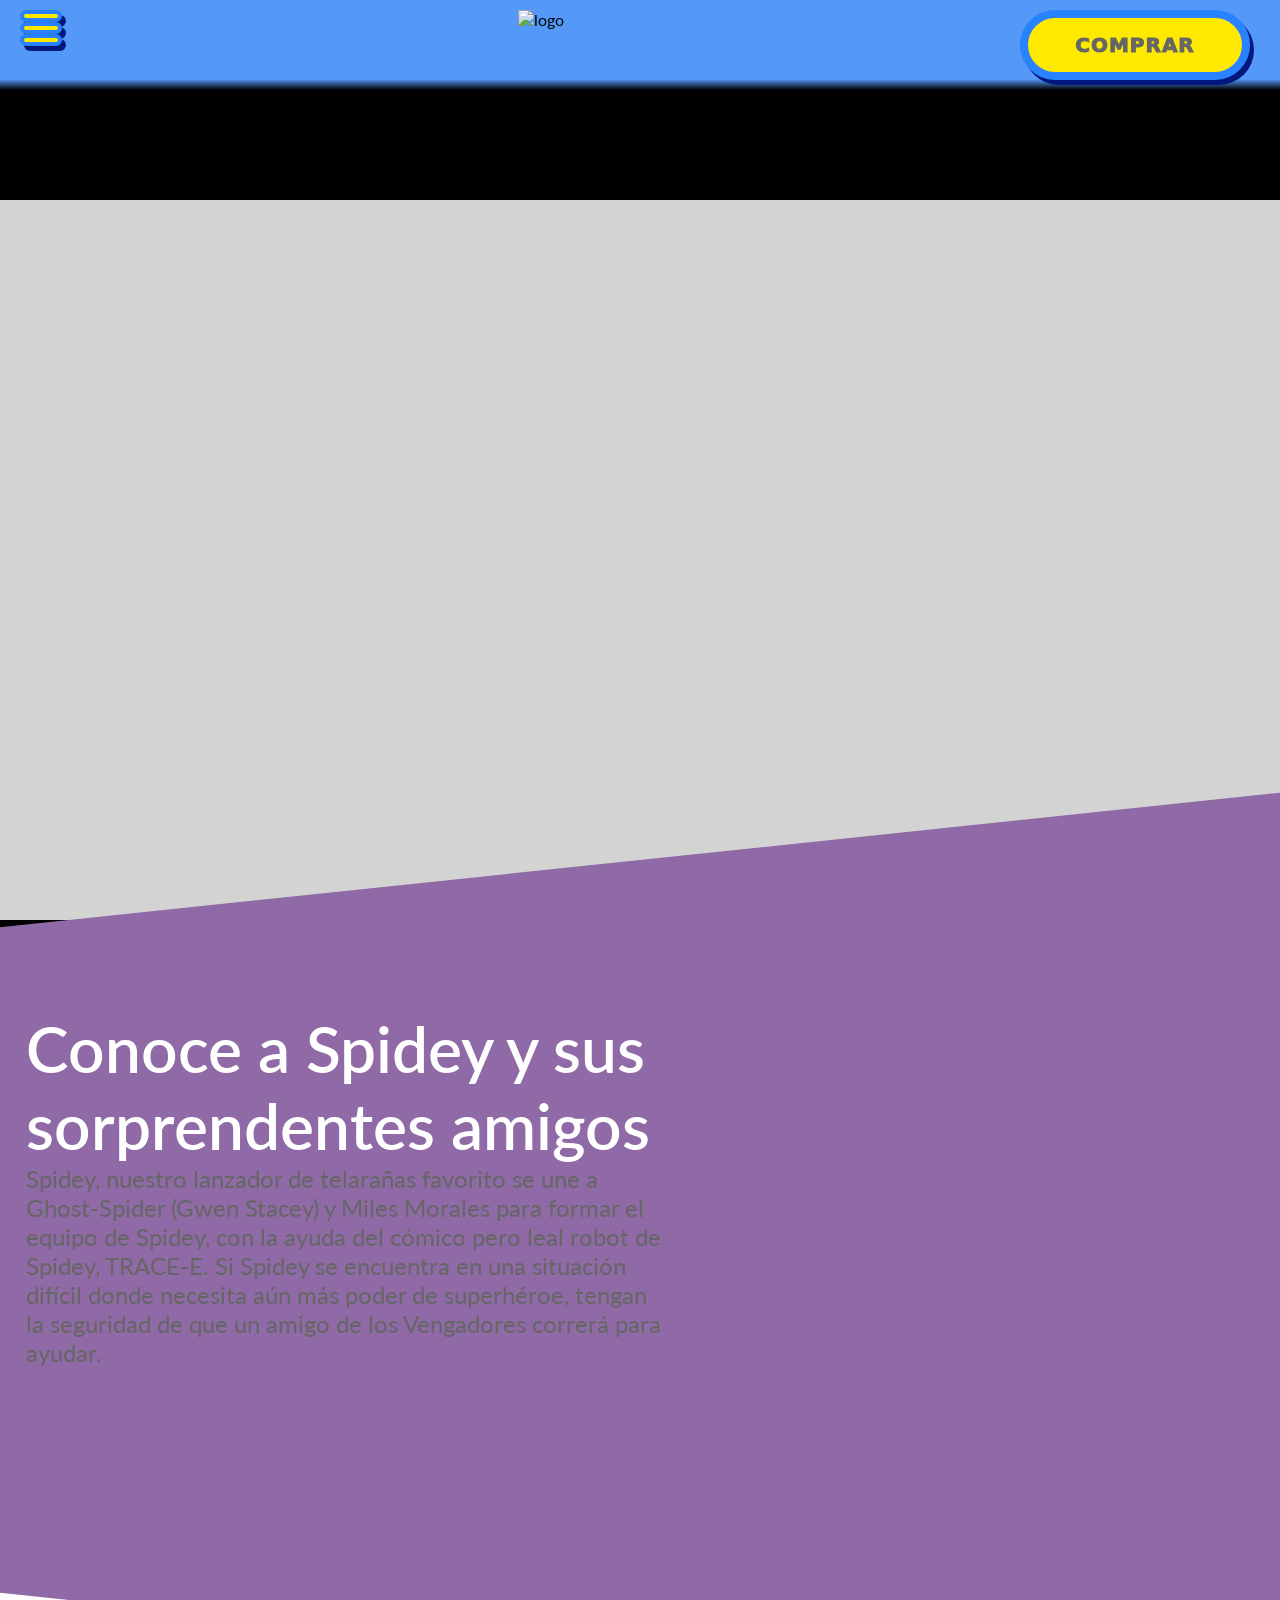
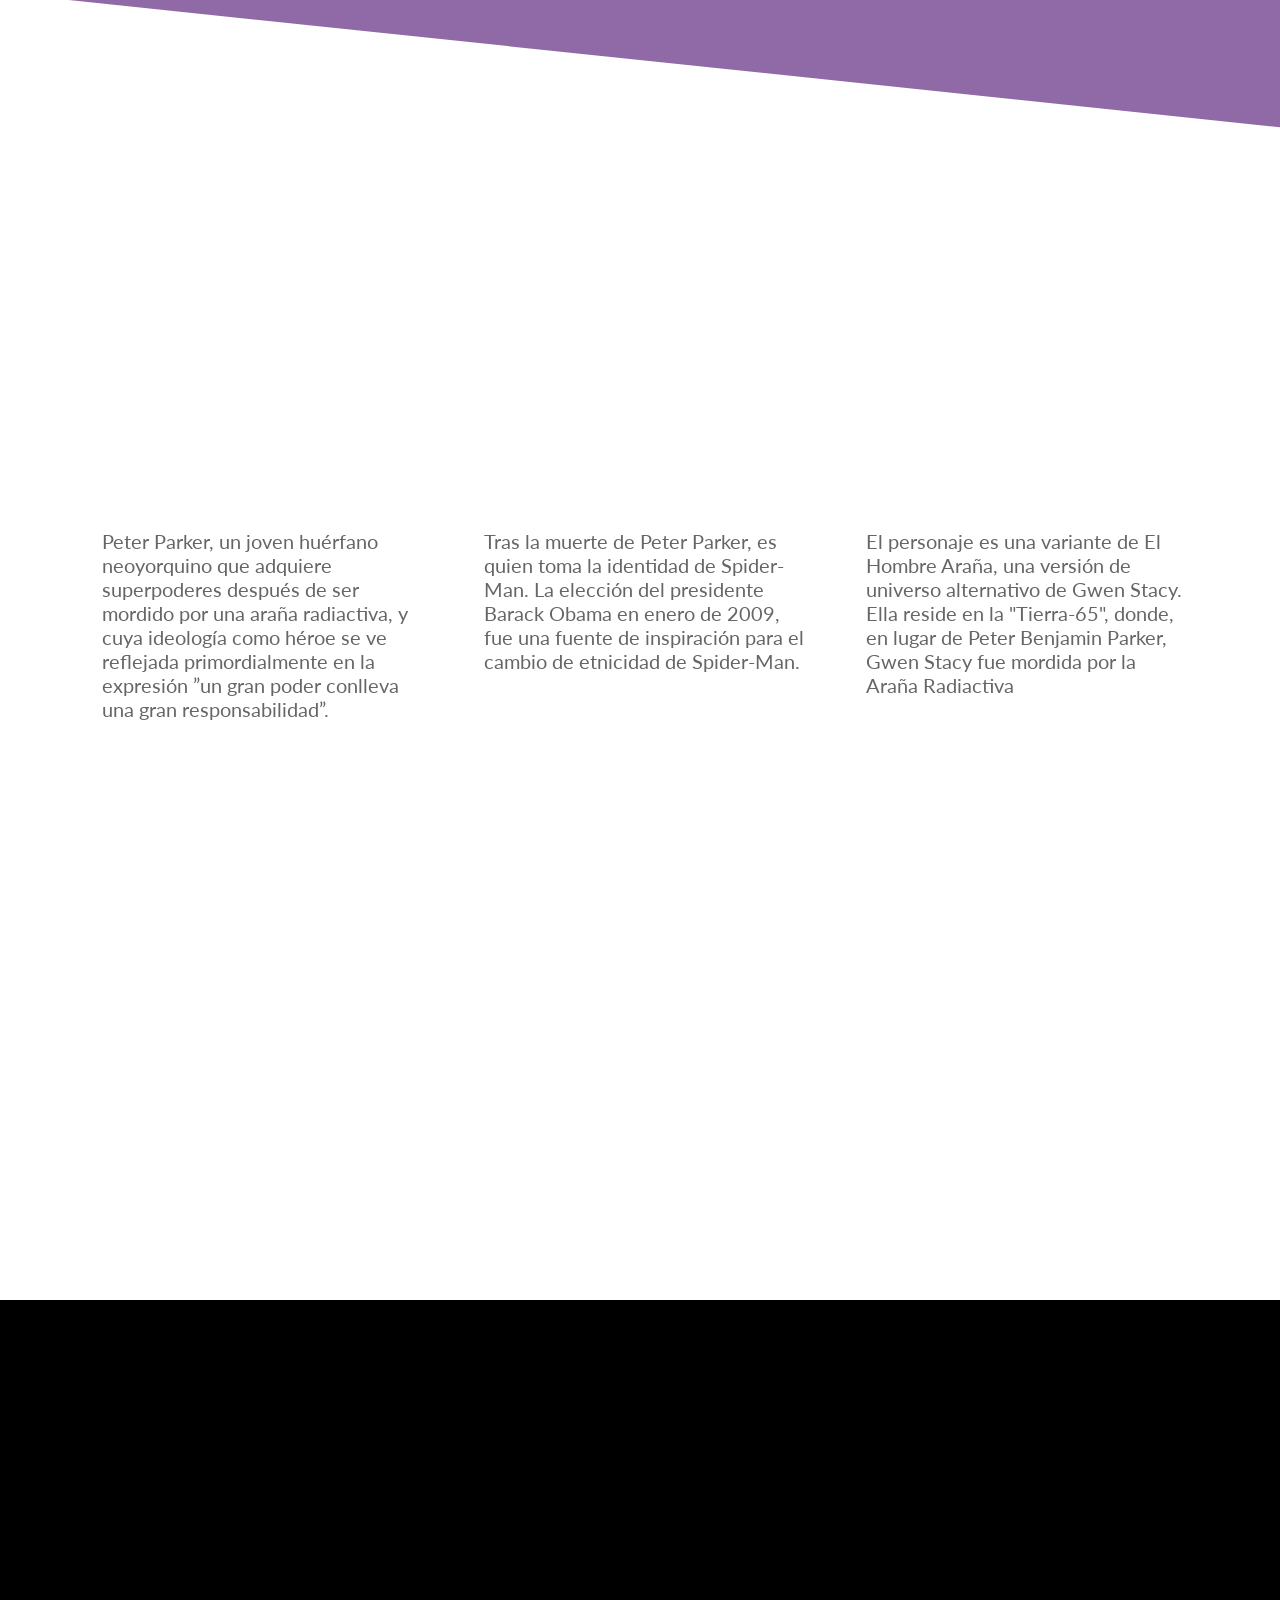
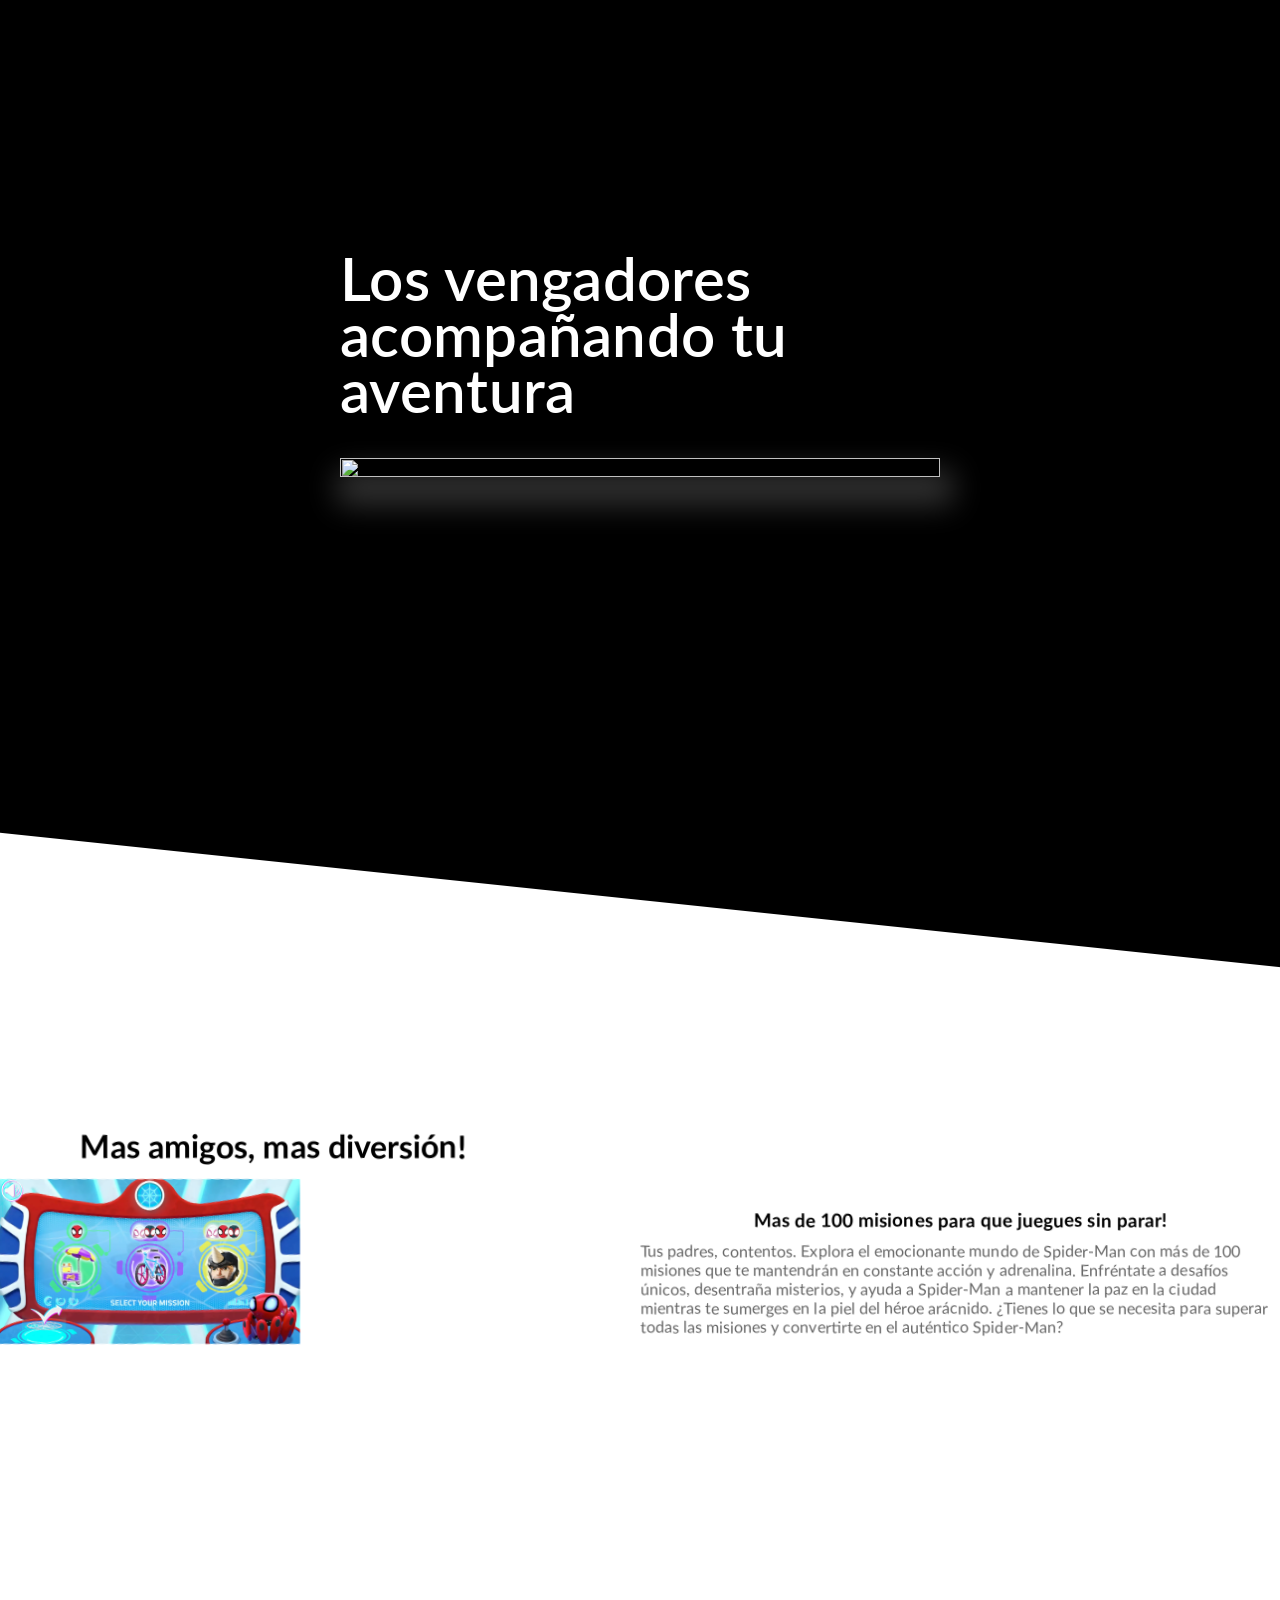
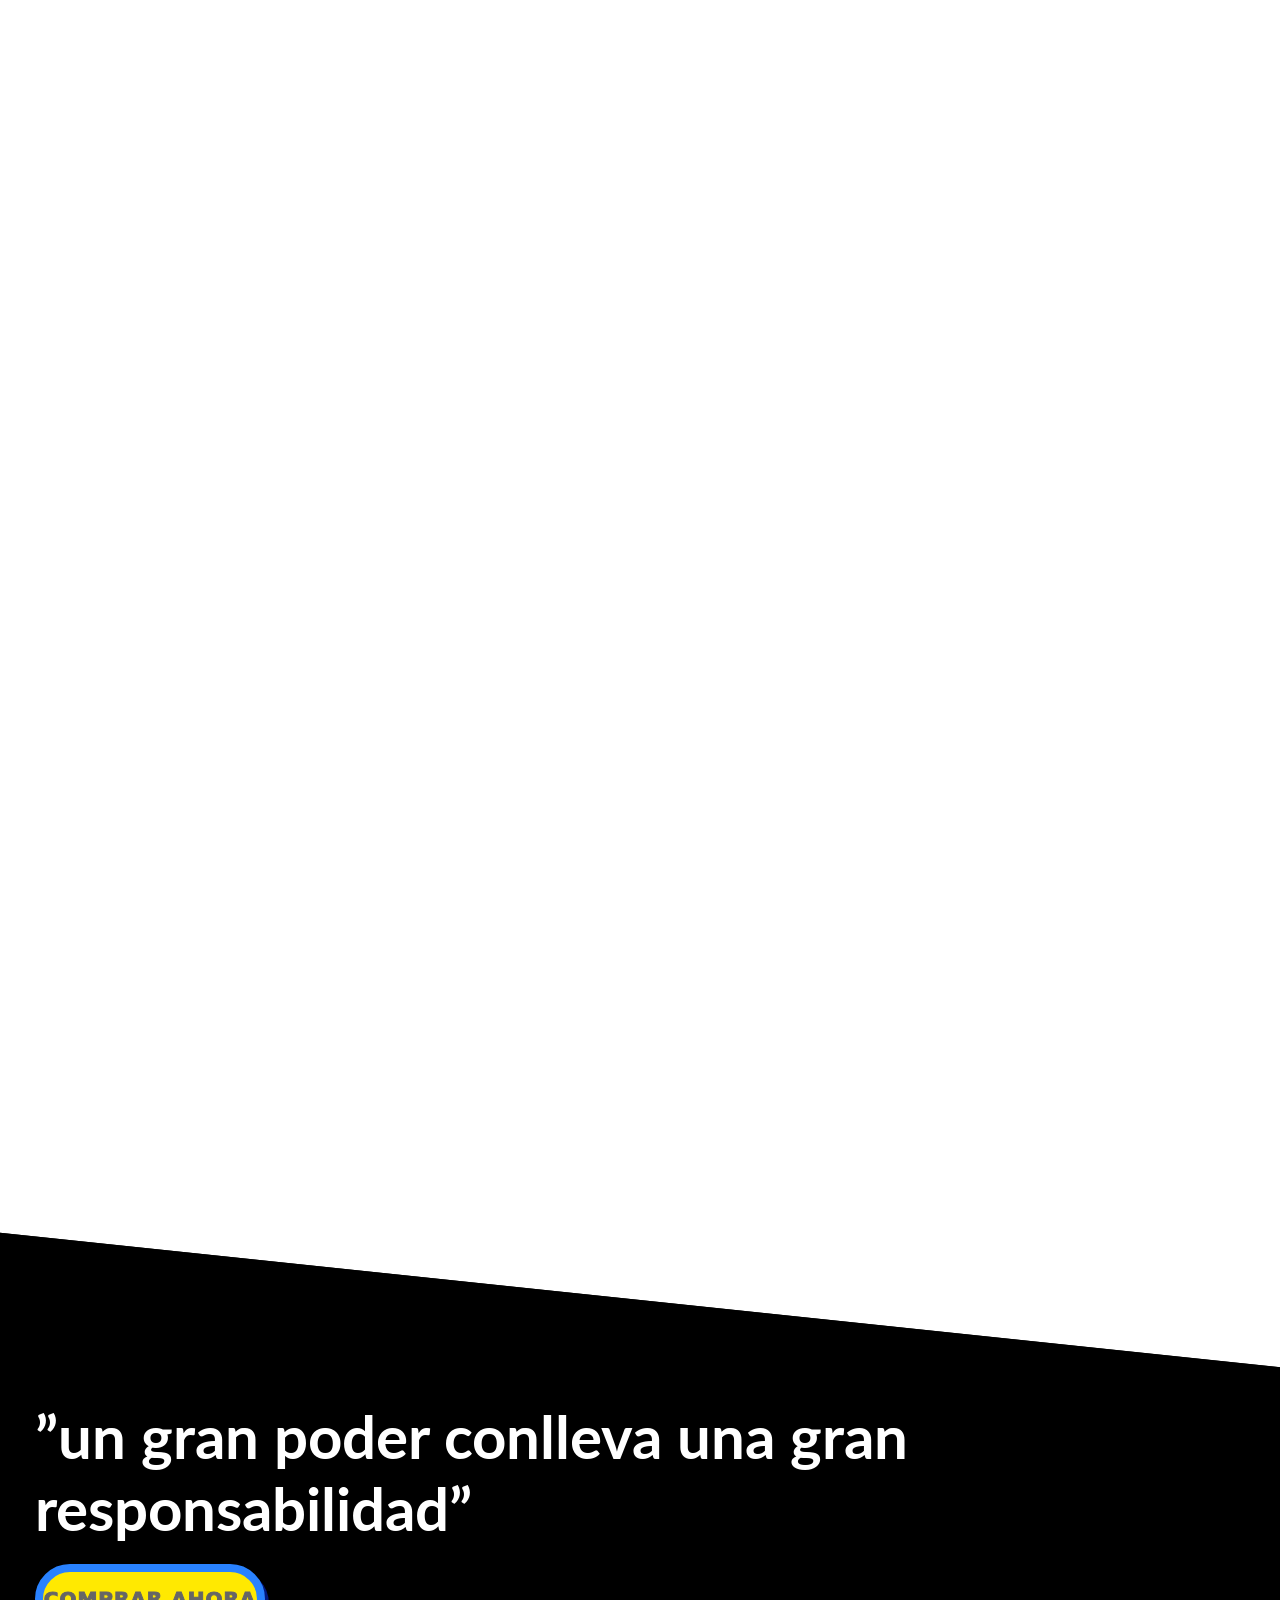
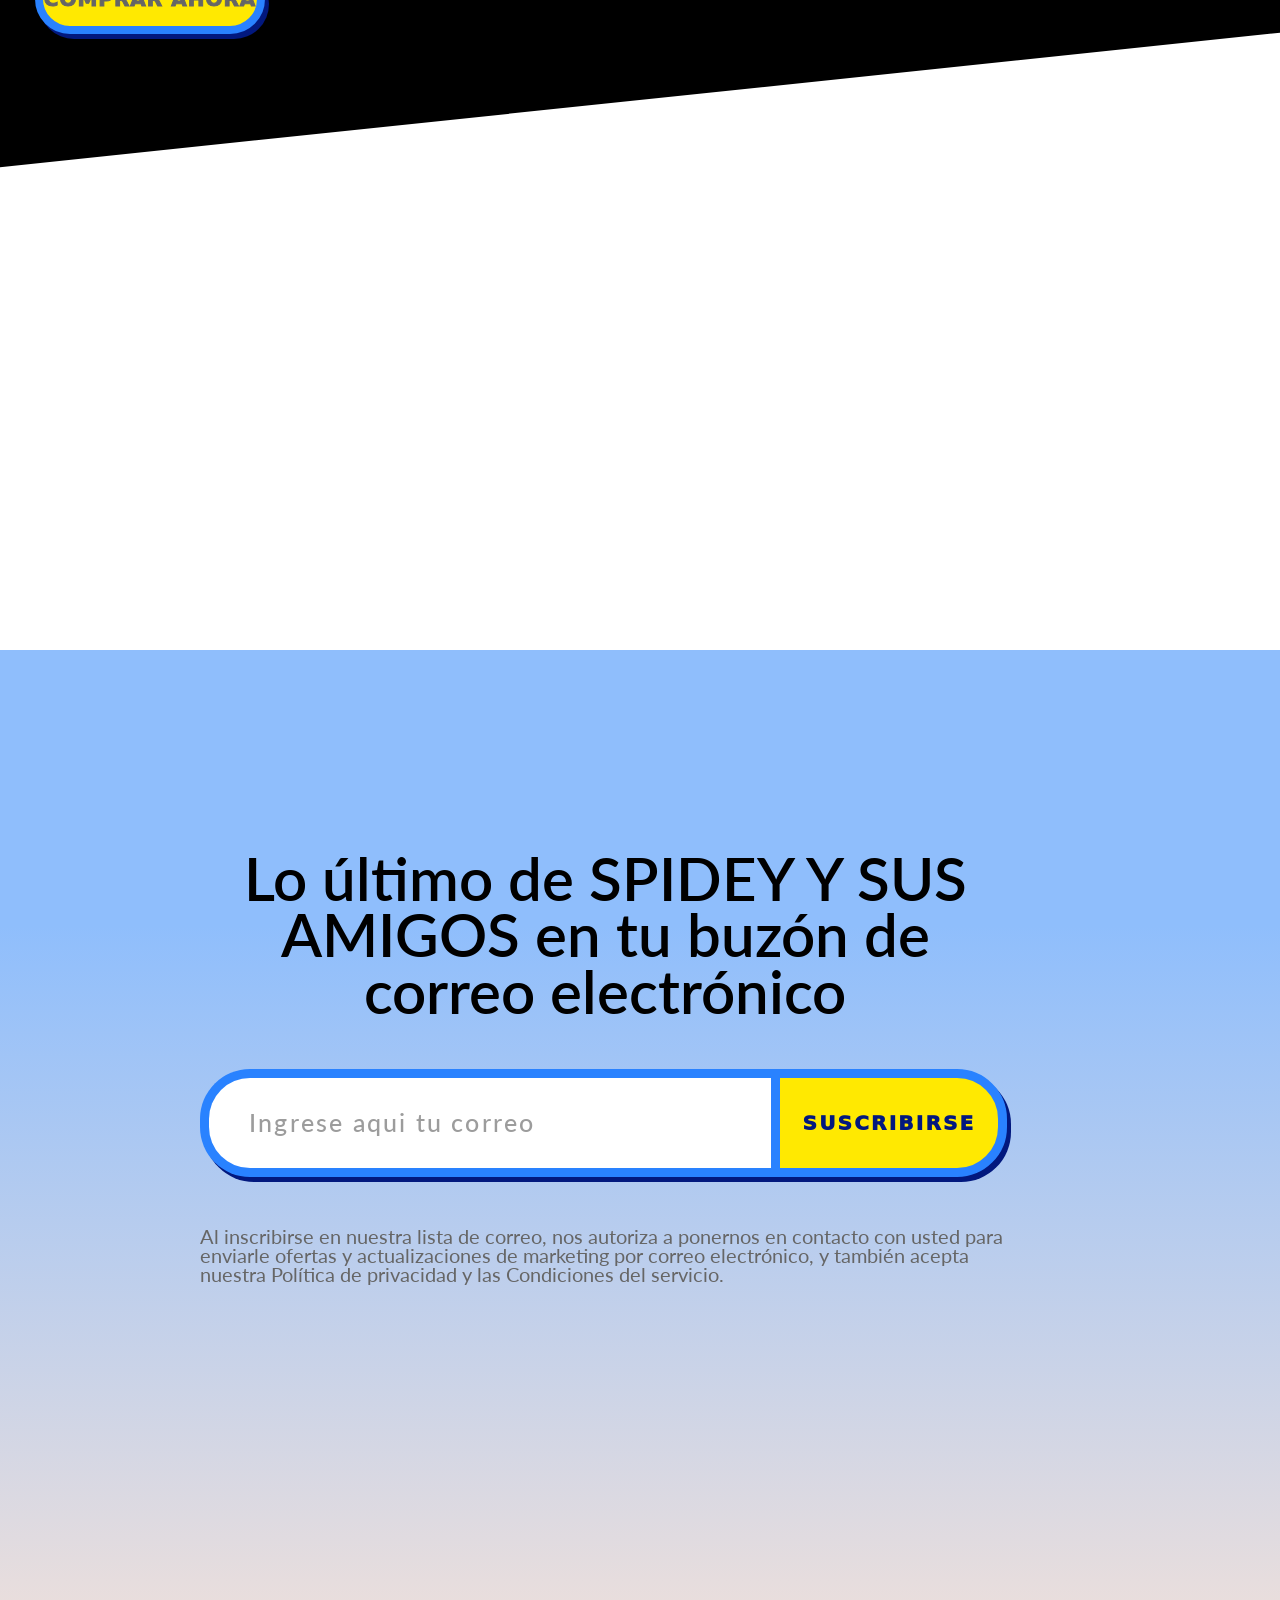
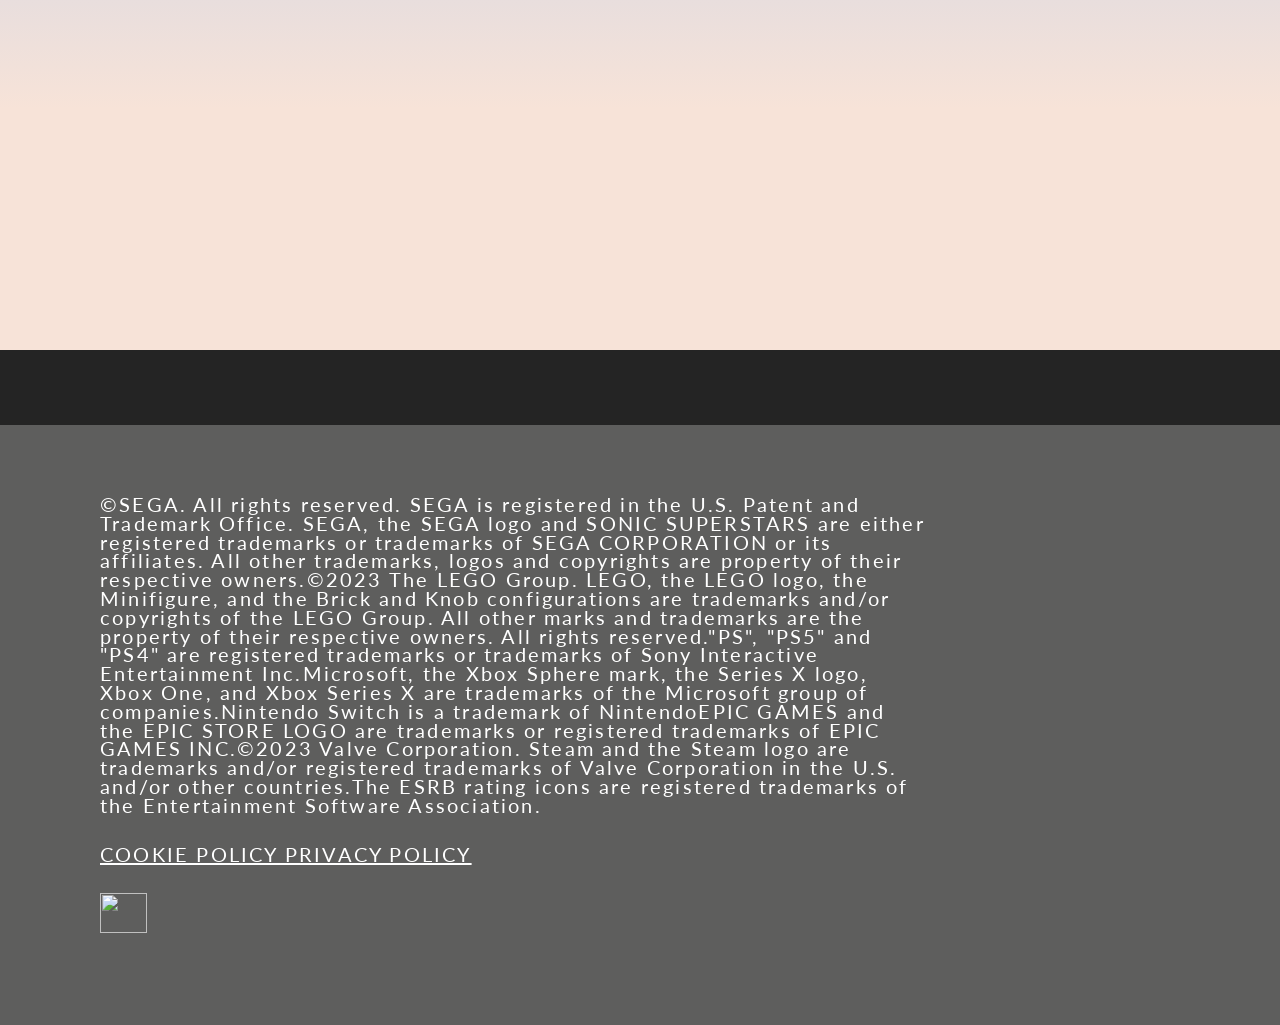
==== index.html @ ce16fde7 "as" ====
<!DOCTYPE html>
<html lang="en">
  <head>
    <meta charset="UTF-8" />
    <meta name="viewport" content="width=device-width, initial-scale=1.0" />
    <link rel="stylesheet" href="style.css" />
    <link
      rel="stylesheet"
      href="https://fonts.googleapis.com/css?family=Lato:400,700&display=swap"
    />
    <title>Home</title>
  </head>
  <body>
    <header id="main-header">
      <div class="menu-Completo">
        <div class="menu"></div>
        <div class="menu"></div>
        <div class="menu"></div>
      </div>
      <div class="logo"><img src="./img/logo.png" alt="logo" id="logo" /></div>
      <div class="boton"><p>COMPRAR</p></div>
    </header>

    <div class="nubes">
      <img class="spider1" src="./img/spiderBlanco.png" alt="" />
      <img class="spider2" src="./img/spiderRojo.png" alt="" />
      <img class="spider3" src="./img/spiderNegro.png" alt="" />
      <img class="telaraña" src="./img/telaraña.png" alt="" />

      <img class="duende" src="./img/duende.png" alt="" />
      <img class="spidervsMalo" src="./img/spiderJugando.png" alt="" />
      <div class="lasDos">
        <div class="texto">
          <h1>Conoce a Spidey y sus sorprendentes amigos</h1>
          <p>
            Spidey, nuestro lanzador de telarañas favorito se une a Ghost-Spider
            (Gwen Stacey) y Miles Morales para formar el equipo de Spidey, con
            la ayuda del cómico pero leal robot de Spidey, TRACE-E. Si Spidey se
            encuentra en una situación difícil donde necesita aún más poder de
            superhéroe, tengan la seguridad de que un amigo de los Vengadores
            correrá para ayudar.
          </p>
        </div>
        <div class="uno"></div>
        <div class="dos"></div>
      </div>
      <div class="blanco">
        <div class="spidersCards">
          <img src="./img/image 13 (1).png" alt="" />
          <p>
            Peter Parker, un joven huérfano neoyorquino que adquiere
            superpoderes después de ser mordido por una araña radiactiva,​ y
            cuya ideología como héroe se ve reflejada primordialmente en la
            expresión ”un gran poder conlleva una gran responsabilidad”.
          </p>
        </div>
        <div class="spidersCards">
          <img src="./img/image 24 (1).png" alt="" />
          <p>
            Tras la muerte de Peter Parker, es quien toma la identidad de
            Spider-Man. La elección del presidente Barack Obama en enero de
            2009, fue una fuente de inspiración para el cambio de etnicidad de
            Spider-Man.
          </p>
        </div>
        <div class="spidersCards">
          <img src="./img/image 8 (1).png" alt="" />
          <p>
            El personaje es una variante de El Hombre Araña, una versión de
            universo alternativo de Gwen Stacy. Ella reside en la "Tierra-65",
            donde, en lugar de Peter Benjamin Parker, Gwen Stacy fue mordida por
            la Araña Radiactiva
          </p>
        </div>
      </div>
    </div>
    <section class="testSection">
      <img src="./img/test (3).png" alt="" />
      <img src="./img/test (1).png" alt="" />
      <img src="./img/test (4).png" alt="" />
    </section>
    <section class="vengadores">
      <h2>Los vengadores acompañando tu aventura</h2>
      <div class="vengadoresBG">
        <img src="./img/image 22 5.png" alt="" />
        <img class="hojas" src="./img/image 22 4 (2).png" alt="" />
      </div>
      <img class="cpl" src="./img/image 22 8 (1).png" alt="" />
      <img class="pantera" src="./img/pantera-removebg-preview.png" alt="" />
      <img class="hulk" src="./img/Untitled-2 2 (1).png" alt="" />
    </section>

    <div class="scrollFondo">
      <h1>Mas amigos, mas diversión!</h1>
      <section class="masAmigosMAsDiversion">
        <div class="columna-imagen">
          <img id="imagenSticky" alt="AA" src="./img/image 21 (1).png" />
        </div>

        <div id="cardsContainer" class="cardsContainer">
          <div id="c1" class="card">
            <h3>Mas de 100 misiones para que juegues sin parar!</h3>
            <p>
              Tus padres, contentos. Explora el emocionante mundo de Spider-Man
              con más de 100 misiones que te mantendrán en constante acción y
              adrenalina. Enfréntate a desafíos únicos, desentraña misterios, y
              ayuda a Spider-Man a mantener la paz en la ciudad mientras te
              sumerges en la piel del héroe arácnido. ¿Tienes lo que se necesita
              para superar todas las misiones y convertirte en el auténtico
              Spider-Man?
            </p>
          </div>
          <div id="c2" class="card">
            <h3>Escenas deslumbrantes que te sorprenderán</h3>
            <p>
              Sumérgete en un universo de maravillas visuales con 'Spider-Man:
              [nombre del juego]'. Nuestro juego te llevará a través de escenas
              deslumbrantes que te dejarán sin aliento. Desde los rascacielos de
              Nueva York hasta los intrincados detalles de la vida de Peter
              Parker, cada rincón de este mundo te sorprenderá. Prepárate para
              una experiencia única que desafiará tus expectativas y te
              transportará a un asombroso viaje con el Hombre Araña.
            </p>
          </div>
          <div id="c3" class="card">
            <h3>Cada misión te dará puntos que no sirven para nada!</h3>
            <p>
              Cada misión es una oportunidad para vivir la emocionante vida del
              Hombre Araña, y aunque los puntos que ganarás no tengan un
              propósito específico, la verdadera recompensa está en la diversión
              y la inmersión que experimentarás en cada desafío. No necesitas
              acumular puntos para sentirte como un auténtico superhéroe, ya que
              la adrenalina de salvar la ciudad y la emoción de las acrobacias
              en el aire son más que suficientes. ¡Así que prepárate para
              sumergirte en la acción y la aventura, sin preocuparte por los
              puntos, y vive la experiencia definitiva de Spider-Man!
            </p>
          </div>
          <div id="c4" class="card">
            <h3>Derrota a los villanos y diviértete</h3>
            <p>
              la diversión está asegurada mientras te enfrentas a los infames
              villanos de la ciudad de Nueva York. Enfréntate a desafíos épicos,
              combate a tus enemigos más temibles y disfruta de una experiencia
              llena de acción y emoción. Cada encuentro con los villanos te
              sumergirá en una batalla trepidante y te llevará más cerca de
              convertirte en el auténtico Hombre Araña. Así que, ¿estás listo
              para derrotar a los villanos y sumergirte en la aventura
              definitiva de Spider-Man?"
            </p>
          </div>
        </div>
      </section>
    </div>

    <div class="granPoder">
      <h1>”un gran poder conlleva una gran responsabilidad”</h1>
      <div id="comprarAhora" class="boton"><p>COMPRAR AHORA</p></div>
    </div>

    <div class="parteFinal">
      <div class="tresSpider">
        <div class="spImgs">
          <img class="spRosaDos" src="./img/spiderRosa2.png" alt="" />
          <img class="spDos" src="./img/spider2.png" alt="" />
          <img class="spNegroDos" src="./img/spiderNegro2.png" alt="" />
        </div>
      </div>
      <div class="subscribeSection">
        <div class="teenYcorreo">
          <h1>
            Lo último de SPIDEY Y SUS AMIGOS en tu buzón de correo electrónico
          </h1>
          <div class="mailSection">
            <div class="ingresarCorreo"><p>Ingrese aqui tu correo</p></div>
            <div class="susbBoton"><p>SUSCRIBIRSE</p></div>
          </div>
          <p>
            Al inscribirse en nuestra lista de correo, nos autoriza a ponernos
            en contacto con usted para enviarle ofertas y actualizaciones de
            marketing por correo electrónico, y también acepta nuestra Política
            de privacidad y las Condiciones del servicio.
          </p>
          <img class="teen" src="./img/teen.png" alt="" />
        </div>

        <img class="miniSpider1" src="./img/spritesheet1.png" alt="" />
        <img class="miniSpider2" src="./img/spritesheet2.png" alt="" />
        <img class="miniSpider3" src="./img/spritesheet3.png" alt="" />
        <img class="edificios" src="./img/edificios.png" alt="" srcset="" />
      </div>

      <div class="consolas">
        <img src="./img/consolas.png" alt="" />
      </div>
      <footer>
        <div>
          <p>
            ©SEGA. All rights reserved. SEGA is registered in the U.S. Patent
            and Trademark Office. SEGA, the SEGA logo and SONIC SUPERSTARS are
            either registered trademarks or trademarks of SEGA CORPORATION or
            its affiliates. All other trademarks, logos and copyrights are
            property of their respective owners.©2023 The LEGO Group. LEGO, the
            LEGO logo, the Minifigure, and the Brick and Knob configurations are
            trademarks and/or copyrights of the LEGO Group. All other marks and
            trademarks are the property of their respective owners. All rights
            reserved."PS", "PS5" and "PS4" are registered trademarks or
            trademarks of Sony Interactive Entertainment Inc.Microsoft, the Xbox
            Sphere mark, the Series X logo, Xbox One, and Xbox Series X are
            trademarks of the Microsoft group of companies.Nintendo Switch is a
            trademark of NintendoEPIC GAMES and the EPIC STORE LOGO are
            trademarks or registered trademarks of EPIC GAMES INC.©2023 Valve
            Corporation. Steam and the Steam logo are trademarks and/or
            registered trademarks of Valve Corporation in the U.S. and/or other
            countries.The ESRB rating icons are registered trademarks of the
            Entertainment Software Association.
          </p>
          <b href=""> COOKIE POLICY PRIVACY POLICY</b>

          <img src="./img/redes.png" alt="" />
        </div>
      </footer>
    </div>

    <script src="index.js"></script>
  </body>
</html>
---- style.css ----
* {
  margin: 0;
  padding: 0;
}
body {
  margin: 0;
  padding: 0%;
  background-color: #000;
  font-family: "Lato", sans-serif;
  height: 4000px;
  position: relative;
  display: flex;
  justify-content: center;
}

.container {
  position: relative;
}

.boton {
  width: 200px;
  height: 40px;
  flex-shrink: 0;
  border-radius: 111px;
  text-align: center;
  justify-content: center;
  border: 8px solid var(--2982-ff, #2982ff);
  background: #ffe901;
  color: #02187e;
  font-size: 20px;
  margin-right: 30px;
  font-family: system-ui, -apple-system, BlinkMacSystemFont, "Segoe UI", Roboto,
    Oxygen, Ubuntu, Cantarell, "Open Sans", "Helvetica Neue", sans-serif;
  font-weight: 900;
  line-height: 18.9px;
  letter-spacing: 1px;
  word-wrap: break-word;
  display: flex;
  align-items: center;
  white-space: nowrap;
  padding: 7px;
  /* Drop Shadow */
  box-shadow: 4px 5px 0px 0px #02187e;
  -webkit-text-stroke: 1px;
  transition: transform 0.5s ease;
}

.boton p {
  margin-left: 10px;
  margin-right: 10px;
}
#comprarAhora {
  margin-top: 20px;
}

.boton:hover {
  cursor: pointer;
  border: 8px solid var(--2982-ff, #0e54b6);
  transform: scale(1.1);
}

.menu-Completo {
  margin-left: 20px;
}
.menu {
  width: 34px;
  height: 4px;
  flex-shrink: 0;
  border-radius: 111px;
  border: 4px solid #2981ff;
  background: #ffe901;
  filter: drop-shadow(4px 5px 0px #02187e);
}

#main-header {
  position: fixed;
  display: flex;
  z-index: 1000;
  justify-content: space-between;
  background: linear-gradient(
    180deg,
    #5499f8 0%,
    #5499f8 87.91%,
    rgba(84, 153, 248, 0) 100%
  );
  text-align: center;
  padding: 15px;
  width: 100%;
  transition: background-color 0.3s, padding 0.3s; /* Agrega transiciones suaves para cambios en el fondo y el padding */
}

.logo {
  z-index: 3;
}
#logo {
  max-width: 100%; /* La imagen se ajustará al ancho del contenedor */
  transition: max-width 0.3s; /* Agrega transición suave al cambiar el tamaño de la imagen */
}

.nubes {
  display: flex;
  flex-direction: row;
  position: absolute;
  background: url(./img/fondo.jpg), lightgray 50% / cover no-repeat;
  margin-top: 200px;
  width: 1280px;
  height: 720px;
  z-index: 0;
}

.telaraña {
  top: 220px;
  position: absolute;
  z-index: 5;
}

.spider1,
.spider2,
.spider3 {
  position: absolute;
  top: 250px;
}

.spider1 {
  left: 100px;
  top: 220px;
}
.spider2 {
  z-index: 4;
  left: 400px;
}
.spider3 {
  top: 200px;
  left: 700px;
}

.lasDos {
  position: relative;
  width: 100%;
  top: 660px;
}

.texto {
  position: absolute;
  color: white;
  font-size: xx-large;
  top: 150px;
  width: 100%;
  height: 500px;
  background-color: #8f6aa6;
  z-index: 3;
}

.texto h1 {
  width: 60%;
  margin-left: 2%;
  font-weight: 600;
}

.texto p {
  font-size: x-large;
  margin-left: 2%;
  width: 50%;
}

.uno {
  position: relative;
  width: 100%;
  height: 600px;
  background-color: #8f6aa6;
  transform: skew(0deg, -6deg);
  top: 0px;
}

.dos {
  position: relative;
  width: 100%;
  height: 600px;
  background-color: #8f6aa6;
  transform: skew(0deg, 6deg);
  top: -400px;
  z-index: 2;
}

.duende {
  position: absolute;
  z-index: 5;
  left: 700px;
  top: 800px;
}

.spidervsMalo {
  position: absolute;
  top: 1300px;
  z-index: 4;
}

.blanco {
  position: absolute;
  background-color: white;
  width: 100%;
  height: 1400px;
  top: 1300px;
  z-index: 0;
  display: flex;
  flex-direction: row;
  gap: 50px;
  justify-content: center;
}

.blanco .spidersCards {
  top: 600px;
  position: relative;
  width: 332px;
  max-height: 500px;
  color: #000;
  opacity: 0;
  transform: translateY(20px);
  transition: opacity 0.5s ease, transform 0.1s ease;
}
.spidersCards.visible {
  opacity: 1;
  transform: translateY(0);
}
.spidersCards p {
  font-family: Lato;
  font-size: 20px;
  font-style: normal;
  font-weight: 400;
  line-height: normal;
  margin-left: 10px;
  padding-top: 10px;
}
.testSection {
  background: url("./img/image\ 223\ \(1\).png"), no-repeat;
  position: absolute;
  top: 2700px;
  width: 1280px;
  height: 553px;
  display: flex;
  flex-direction: column;
}
.testSection img:first-child {
  width: 550.108px;
  /* transform: rotate(-13.078deg); */
  flex-shrink: 0;
  object-fit: cover;
  position: relative;
  top: -100px;
}
.testSection img:nth-child(2) {
  width: 550.108px;
  /* transform: rotate(-15.474deg); */
  position: relative;
  flex-shrink: 0;
  object-fit: cover;
  top: -320px;
}
.testSection img:last-child {
  width: 546.108px;
  flex-shrink: 0;
  object-fit: cover;
  position: relative;
  top: -650px;
  left: 70px;
}
.vengadores {
  color: white;
  position: relative;
  top: 3450px;
  height: 527.626px;
}
.vengadores h2 {
  color: #fff;
  max-width: 600px;
  font-family: Lato;
  font-size: 60px;
  font-style: normal;
  font-weight: 600;
  line-height: 56px; /* 56.7px */
  letter-spacing: 0.005em;
  margin-bottom: 40px;
}
.vengadores .vengadoresBG {
  background: url("./img/image\ 222\ 2.png");
  position: relative;
  box-shadow: 5px 20px 30px 8px #333;
}
.vengadores .vengadoresBG .hojas {
  position: absolute;
  top: 0;
  left: 0;
  width: 100%;
  height: 100%;
}
.vengadores .cpl,
.pantera,
.hulk {
  position: absolute;
  top: 200px;
  z-index: 0;
  left: 0;
}
.vengadores .pantera {
  top: 0px;
  left: 37%;
}
.vengadores .hulk {
  left: 63%;
  top: 60%;
}

.vengadores .cpl {
  top: 130px;
}

.hojas {
  z-index: 1;
}

.scrollFondo {
  position: absolute;
  top: 4100px;
  background-color: #fff;
  z-index: -2;
  height: 2000px;
  width: 1280px;
  transform: skew(0deg, 6deg);
  overflow: auto;
}
.scrollFondo h1 {
  transform: skew(0deg, -6deg);
  margin-top: 200px;
  position: relative;
  left: 60px;
  padding: 20px;
}

.granPoder {
  position: absolute;
  color: white;
  font-size: 30px;
  width: 1280px;
  font-weight: 300;
  top: 6200px;
  margin-left: 70px;
}

.parteFinal {
  position: absolute;
  top: 6500px;
  width: 1280px;
}

.tresSpider {
  position: absolute;
  top: 0;
  background-color: white;
  height: 900px;
  width: 100%;
  transform: skew(0deg, -6deg);
}

.spImgs {
  position: absolute;
  top: 20px;
  align-items: center;
  transform: skew(0deg, 6deg);
  margin-left: 170px;
}

.spRosaDos,
.spDos,
.spNegroDos {
  position: relative;
}

.subscribeSection {
  position: absolute;
  top: 550px;
  background: linear-gradient(180deg, #8fbefc 21.2%, #f7e3d8 81.48%);

  width: 100%;
  height: 1300px;
}

.subscribeSection .edificios {
  position: absolute;
  width: 100%;
  bottom: 0;
}

.mailSection {
  display: flex;
  flex-direction: row;
}

.teenYcorreo {
  display: flex;
  flex-direction: column;
  width: 810px;
  margin-top: 200px;
  margin-left: 200px;
  gap: 50px;
}

.teenYcorreo p {
  font-size: 20px;
  font-style: normal;
  font-weight: 400;
  line-height: 94.5%; /* 18.9px */
}

.teenYcorreo h1 {
  text-align: center;
  font-family: Lato;
  font-size: 60px;
  font-style: normal;
  font-weight: 600;
  line-height: 94.5%; /* 56.7px */
}

.ingresarCorreo {
  display: flex;
  border-radius: 50px 0px 0px 50px;
  border-top: 9px solid #2982ff;
  border-bottom: 9px solid #2982ff;
  border-left: 9px solid #2982ff;
  background: #fff;
  width: 562px;
  height: 90px;
  flex-shrink: 0;
  /* Drop Shadow */
  box-shadow: 4px 5px 0px 0px #02187e;
  text-align: center;
  justify-content: flex-start;
}

.ingresarCorreo p {
  display: flex;
  color: rgba(0, 0, 0, 0.39);
  text-align: center;
  align-items: center;
  font-family: Lato;
  font-size: 25px;
  font-style: normal;
  font-weight: 500;
  line-height: 94.5%; /* 18.9px */
  letter-spacing: 2.2px;
  margin-left: 40px;
}

.susbBoton {
  display: flex;
  align-items: center;
  justify-content: center;
  width: 218px;
  height: 90px;
  flex-shrink: 0;
  border-radius: 0px 50px 50px 0px;
  border: 9px solid #2982ff;
  background: #ffe901;
  /* Drop Shadow */
  box-shadow: 4px 5px 0px 0px #02187e;
}

.susbBoton p {
  color: #02187e;
  font-family: Lato;
  font-size: 20px;
  font-family: system-ui, -apple-system, BlinkMacSystemFont, "Segoe UI", Roboto,
    Oxygen, Ubuntu, Cantarell, "Open Sans", "Helvetica Neue", sans-serif;
  font-weight: 1000;
  line-height: 94.5%; /* 18.9px */
  letter-spacing: 2.2px;
}

.teen {
  width: 25%;
}

.miniSpider1,
.miniSpider2,
.miniSpider3 {
  position: absolute;
  bottom: 0;
  z-index: 1;
}

.miniSpider1 {
  left: 214px;
  bottom: 65px;
}

.miniSpider2 {
  left: 550px;
  bottom: 170px;
}

.miniSpider3 {
  left: 960px;
  bottom: 247px;
}

.consolas {
  position: absolute;
  width: 100%;
  height: 75px;
  justify-content: center;
  align-items: center;
  background-color: #242424;
  top: 1850px;
}

.consolas img {
  margin-left: 120px;
}

footer {
  position: absolute;

  top: 1925px;
  background-color: #5e5e5d;
  width: 100%;
  height: 600px;
}

footer div {
  margin-left: 100px;
  margin-top: 70px;
  display: flex;
  flex-direction: column;
  gap: 30px;
}

footer p,
footer b {
  color: white;
  width: 70%;
  font-size: 20px;
  font-style: normal;
  font-weight: 400;
  line-height: 94.5%; /* 18.9px */
  letter-spacing: 2.2px;
}

footer b {
  text-decoration: underline;
}

footer img {
  width: 20%;
  height: 40px;
}
.masAmigosMAsDiversion {
  display: flex;
  flex-direction: row;
  height: 200px;
  width: 100%;
  position: absolute;
  overflow: scroll;
  transform: skew(0, -6deg);
}
.masAmigosMAsDiversion::-webkit-scrollbar {
  display: none;
}

.columna-imagen {
  transition: transform 0.3s ease; /* Agrega una transición suave al cambiar la imagen */
  display: flex;
  flex-direction: column;
  position: fixed;
}

.cardsContainer {
  display: flex;
  flex-direction: column;

  position: absolute;
  left: 50%;
  transition: all 1s ease;
}

h2 {
  color: #333;
}

p {
  color: #666;
}

.columna-imagen img {
  width: 300px;

  height: 100%;
  transition: opacity 1s ease-in-out; /* Transición suave de cambio de imagen */
}
.cardsContainer .card:first-child {
  opacity: 1;
}

.card {
  height: 100%;
  width: 100%;
  display: flex;
  align-items: center;
  flex-direction: column;
  gap: 10px;
  justify-content: center;
  opacity: 0;
  transition: opacity 0.8s ease, transform 0.5s ease;
  transform: translateY(30px);
}

.active {
  opacity: 1;
  transform: translateY(0);
}
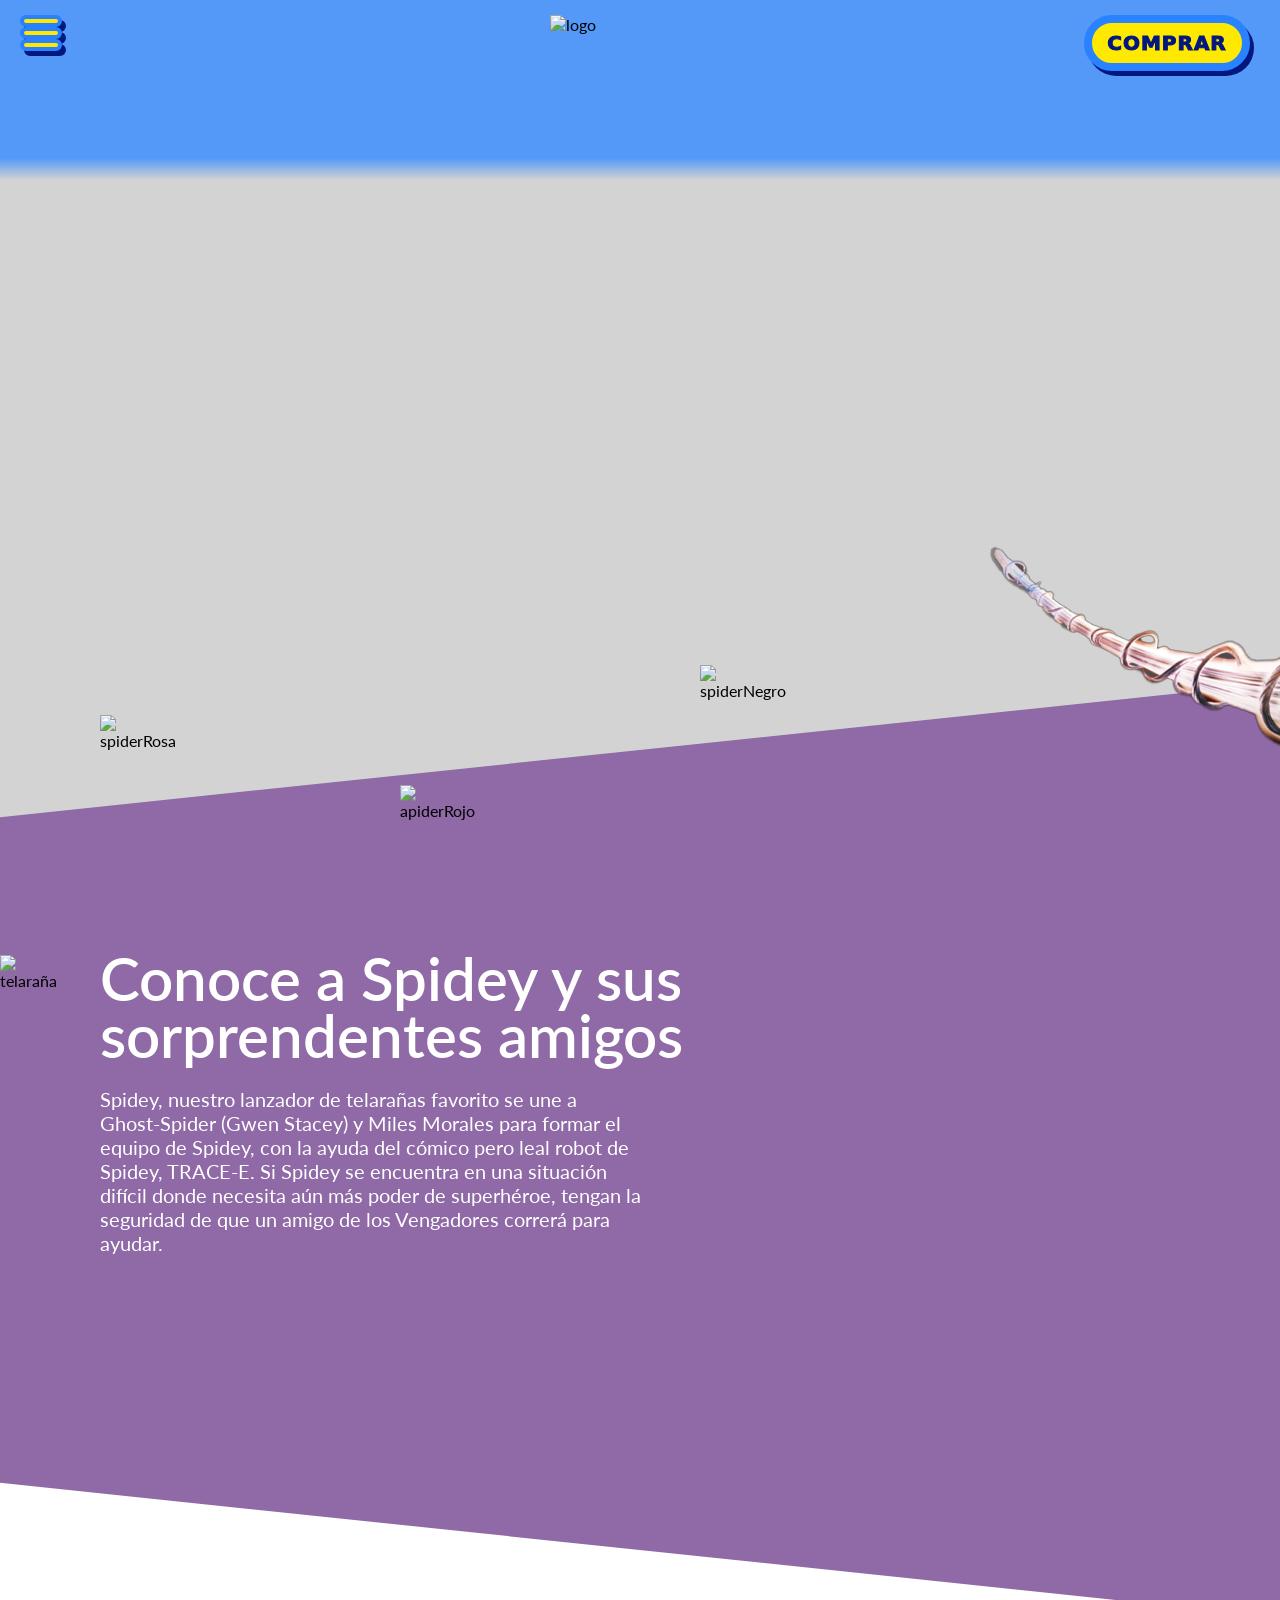
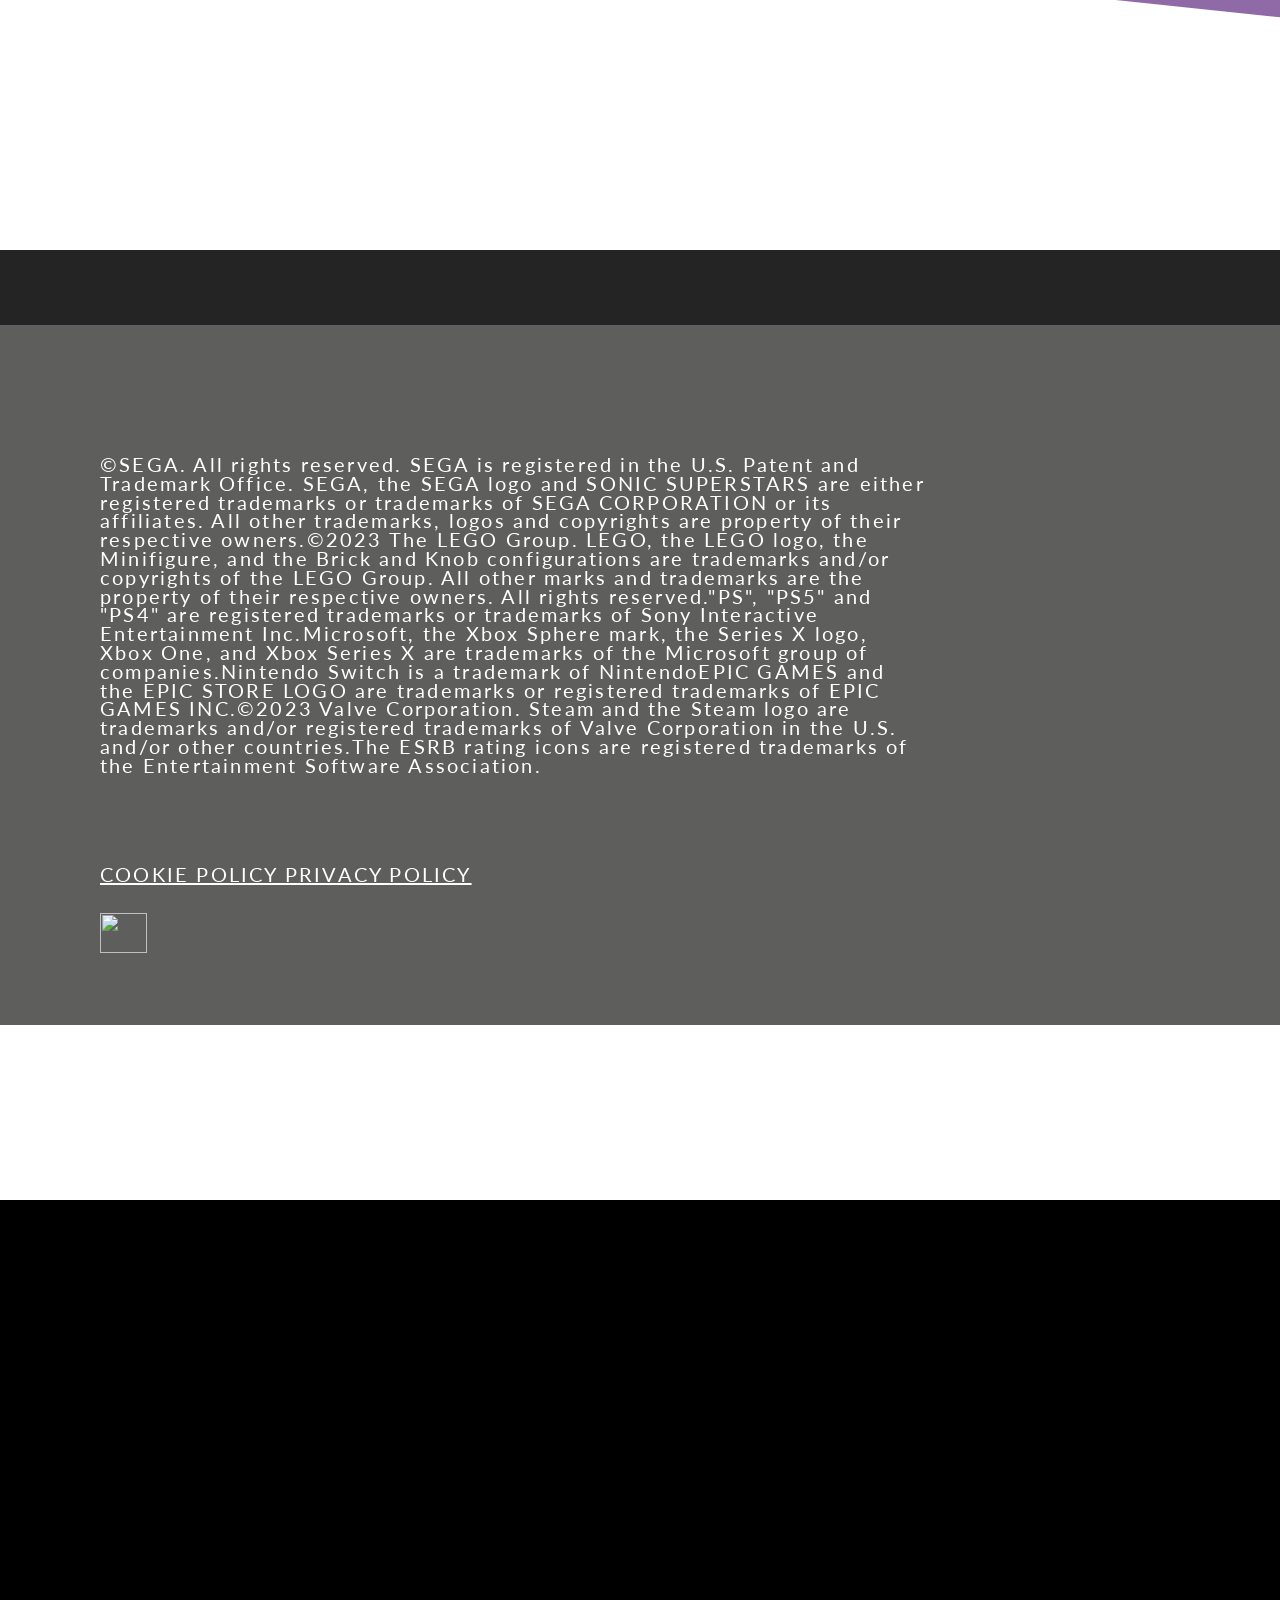
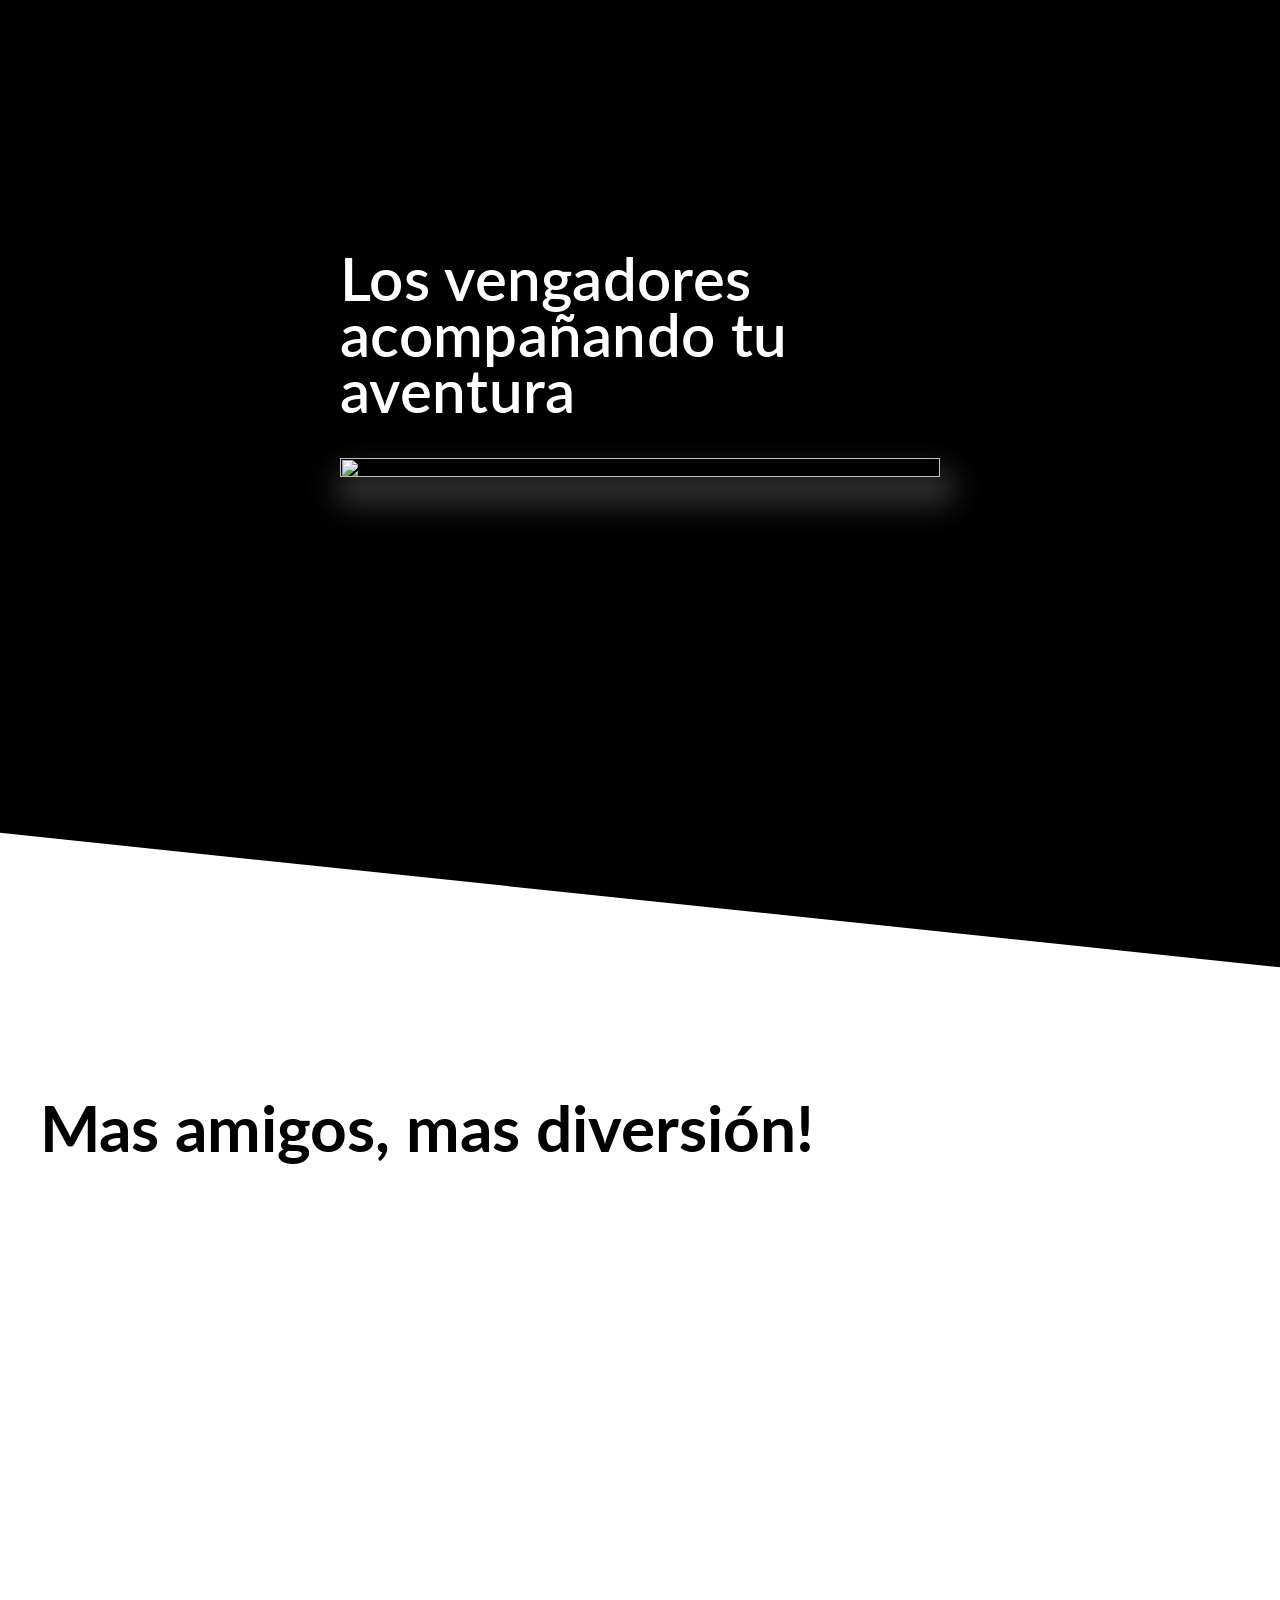
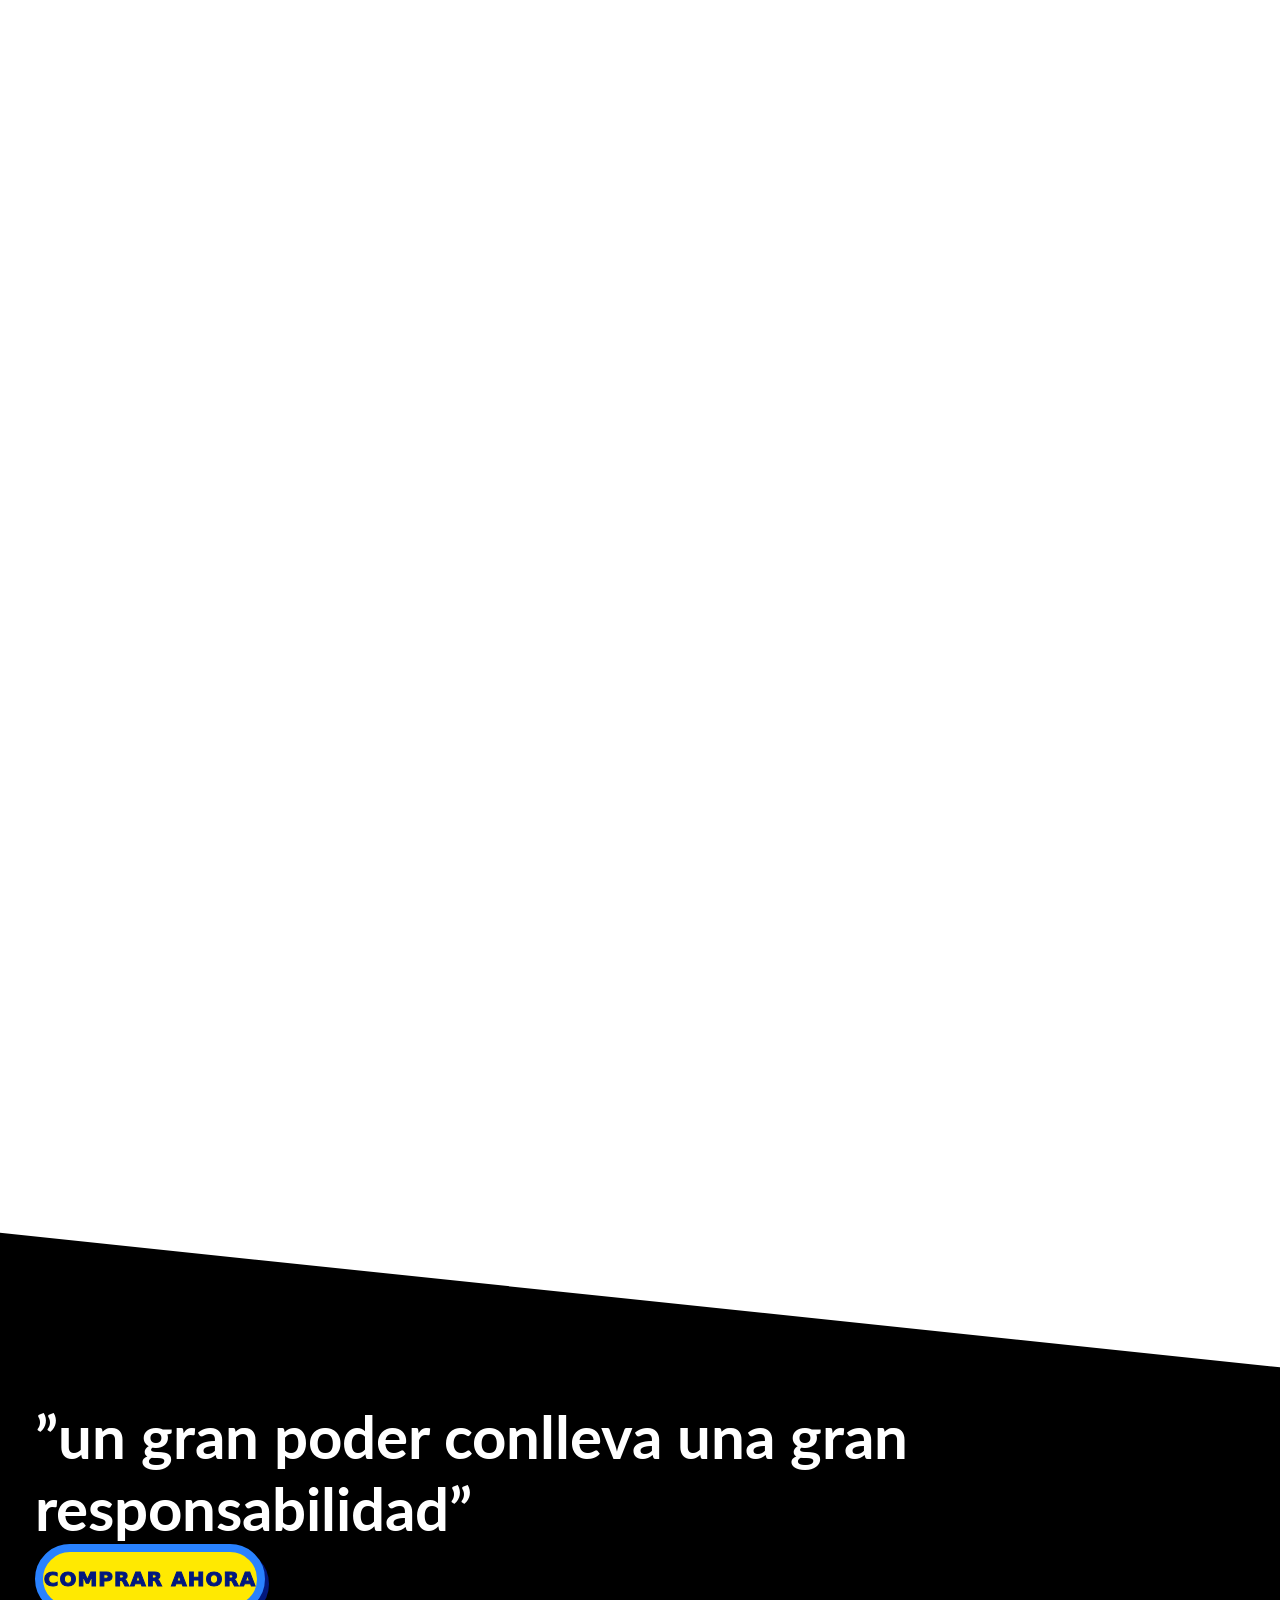
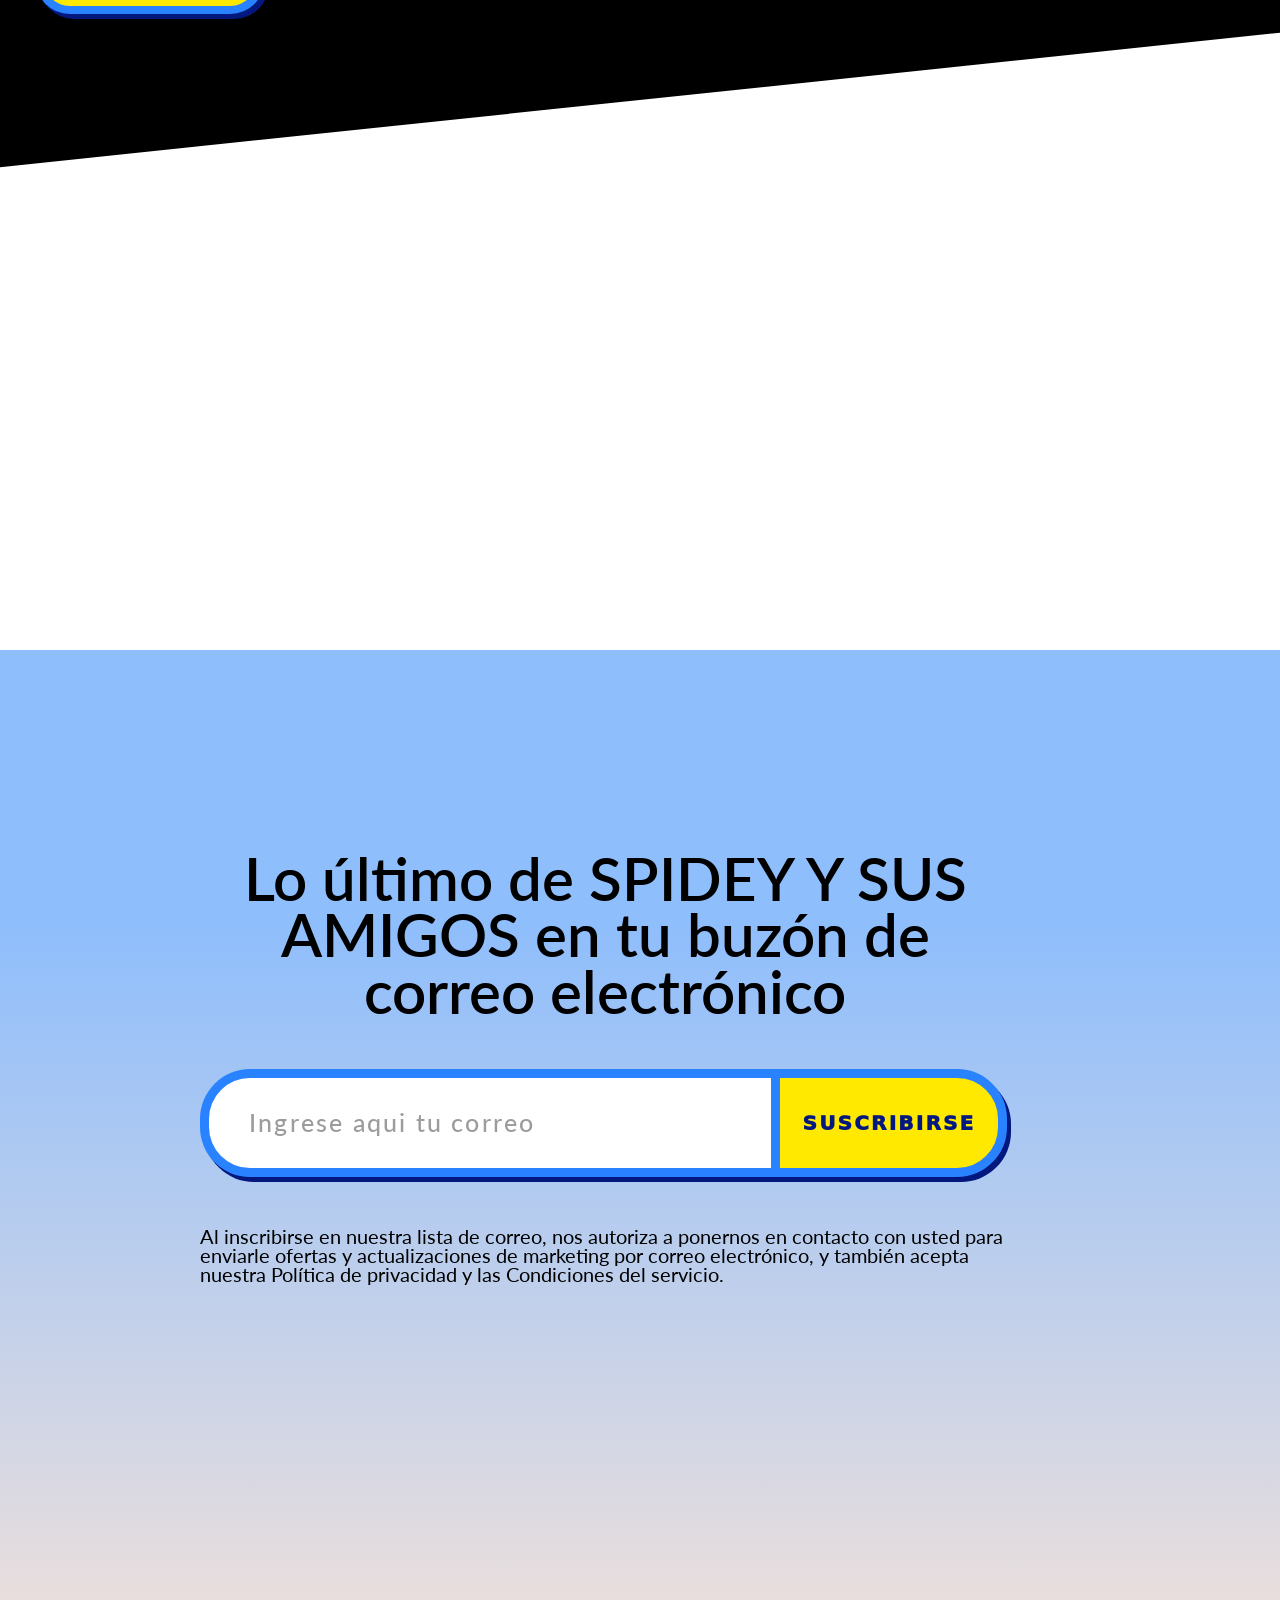
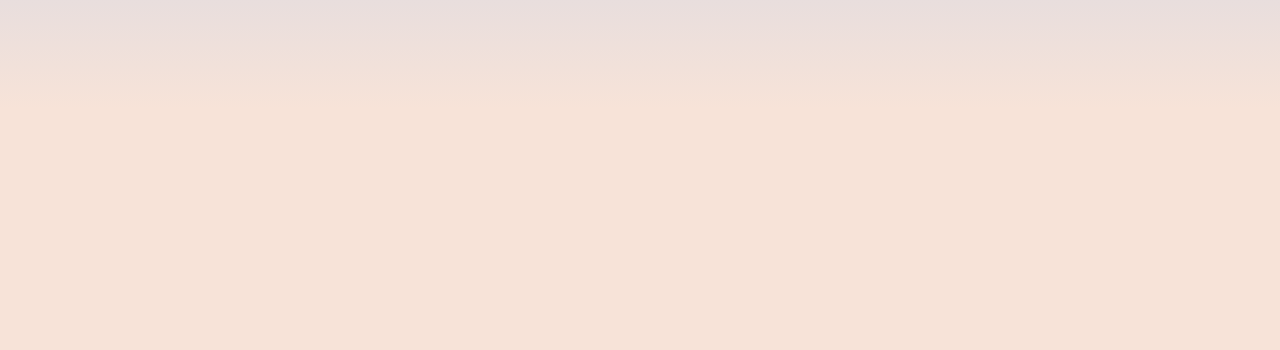
==== commit c66989a7: "Merge branch 'master' of https://github.com/LettosTobias/Interfaces4" ====
--- a/index.html
+++ b/index.html
@@ -1,187 +1,164 @@
-<!DOCTYPE html>
-<html lang="en">
-  <head>
-    <meta charset="UTF-8" />
-    <meta name="viewport" content="width=device-width, initial-scale=1.0" />
-    <link rel="stylesheet" href="style.css" />
-    <link
-      rel="stylesheet"
-      href="https://fonts.googleapis.com/css?family=Lato:400,700&display=swap"
-    />
-    <title>Home</title>
-  </head>
-  <body>
-    <header id="main-header">
-      <div class="menu-Completo">
-        <div class="menu"></div>
-        <div class="menu"></div>
-        <div class="menu"></div>
-      </div>
-      <div class="logo"><img src="./img/logo.png" alt="logo" id="logo" /></div>
-      <div class="boton"><p>COMPRAR</p></div>
-    </header>
+  <!DOCTYPE html>
+  <html lang="en">
+    <head>
+      <meta charset="UTF-8" />
+      <meta name="viewport" content="width=device-width, initial-scale=1.0" />
+      <link rel="stylesheet" href="style.css" />
+      <link
+        rel="stylesheet"
+        href="https://fonts.googleapis.com/css?family=Lato:400,700&display=swap"
+      />
+      <title>Home</title>
+    </head>
+    <body>
+      <header id="main-header">
+        <div class="menu-Completo">
+          <div class="menu"></div>
+          <div class="menu"></div>
+          <div class="menu"></div>
+        </div>
+        <div class="logo"><img src="./img/logo.png" alt="logo" id="logo" /></div>
+        <div class="boton"><p>COMPRAR</p></div>
+      </header>
 
-    <div class="nubes">
-      <img class="spider1" src="./img/spiderBlanco.png" alt="" />
-      <img class="spider2" src="./img/spiderRojo.png" alt="" />
-      <img class="spider3" src="./img/spiderNegro.png" alt="" />
-      <img class="telaraña" src="./img/telaraña.png" alt="" />
+      <div class="nubes">
+        <img class="edificios parallax2" src="./img/edificios.png" alt="edificios" >
 
-      <img class="duende" src="./img/duende.png" alt="" />
-      <img class="spidervsMalo" src="./img/spiderJugando.png" alt="" />
-      <div class="lasDos">
-        <div class="texto">
-          <h1>Conoce a Spidey y sus sorprendentes amigos</h1>
-          <p>
-            Spidey, nuestro lanzador de telarañas favorito se une a Ghost-Spider
-            (Gwen Stacey) y Miles Morales para formar el equipo de Spidey, con
-            la ayuda del cómico pero leal robot de Spidey, TRACE-E. Si Spidey se
-            encuentra en una situación difícil donde necesita aún más poder de
-            superhéroe, tengan la seguridad de que un amigo de los Vengadores
-            correrá para ayudar.
-          </p>
+        <div class="spider1">
+          <img class="parallax1" src="./img/spiderBlanco.png" alt="spiderRosa" />
         </div>
-        <div class="uno"></div>
-        <div class="dos"></div>
-      </div>
-      <div class="blanco">
-        <div class="spidersCards">
-          <img src="./img/image 13 (1).png" alt="" />
-          <p>
-            Peter Parker, un joven huérfano neoyorquino que adquiere
-            superpoderes después de ser mordido por una araña radiactiva,​ y
-            cuya ideología como héroe se ve reflejada primordialmente en la
-            expresión ”un gran poder conlleva una gran responsabilidad”.
-          </p>
+        <div class="spider2">
+          <img class="parallax1" src="./img/spiderRojo.png" alt="apiderRojo" />
         </div>
-        <div class="spidersCards">
-          <img src="./img/image 24 (1).png" alt="" />
-          <p>
-            Tras la muerte de Peter Parker, es quien toma la identidad de
-            Spider-Man. La elección del presidente Barack Obama en enero de
-            2009, fue una fuente de inspiración para el cambio de etnicidad de
-            Spider-Man.
-          </p>
+        <div class="spider3" >
+          <img class="parallax1" src="./img/spiderNegro.png" alt="spiderNegro" />
         </div>
-        <div class="spidersCards">
-          <img src="./img/image 8 (1).png" alt="" />
-          <p>
-            El personaje es una variante de El Hombre Araña, una versión de
-            universo alternativo de Gwen Stacy. Ella reside en la "Tierra-65",
-            donde, en lugar de Peter Benjamin Parker, Gwen Stacy fue mordida por
-            la Araña Radiactiva
-          </p>
+        <div class="telaraña">
+          <img class="parallax1" src="./img/telaraña.png" alt="telaraña" />
         </div>
-      </div>
-    </div>
-    <section class="testSection">
-      <img src="./img/test (3).png" alt="" />
-      <img src="./img/test (1).png" alt="" />
-      <img src="./img/test (4).png" alt="" />
-    </section>
-    <section class="vengadores">
-      <h2>Los vengadores acompañando tu aventura</h2>
-      <div class="vengadoresBG">
-        <img src="./img/image 22 5.png" alt="" />
-        <img class="hojas" src="./img/image 22 4 (2).png" alt="" />
-      </div>
-      <img class="cpl" src="./img/image 22 8 (1).png" alt="" />
-      <img class="pantera" src="./img/pantera-removebg-preview.png" alt="" />
-      <img class="hulk" src="./img/Untitled-2 2 (1).png" alt="" />
-    </section>
-
-    <div class="scrollFondo">
-      <h1>Mas amigos, mas diversión!</h1>
-      <section class="masAmigosMAsDiversion">
-        <div class="columna-imagen">
-          <img id="imagenSticky" alt="AA" src="./img/image 21 (1).png" />
+        <div class="telaraña2">
+          <img class="parallax1" src="./img/telaraña2.png" alt="telaraña" />
         </div>
-
-        <div id="cardsContainer" class="cardsContainer">
-          <div id="c1" class="card">
-            <h3>Mas de 100 misiones para que juegues sin parar!</h3>
+        
+      
+        <div  class="duende">
+          <img class="duendePx" src="./img/duende.png" alt="" />
+        </div>
+      
+        <img class="spidervsMalo" src="./img/spiderJugando.png" alt="" />
+        <div class="lasDos">
+          <div class="texto">
+            <h1>Conoce a Spidey y sus sorprendentes amigos</h1>
             <p>
-              Tus padres, contentos. Explora el emocionante mundo de Spider-Man
-              con más de 100 misiones que te mantendrán en constante acción y
-              adrenalina. Enfréntate a desafíos únicos, desentraña misterios, y
-              ayuda a Spider-Man a mantener la paz en la ciudad mientras te
-              sumerges en la piel del héroe arácnido. ¿Tienes lo que se necesita
-              para superar todas las misiones y convertirte en el auténtico
-              Spider-Man?
+              Spidey, nuestro lanzador de telarañas favorito se une a Ghost-Spider
+              (Gwen Stacey) y Miles Morales para formar el equipo de Spidey, con
+              la ayuda del cómico pero leal robot de Spidey, TRACE-E. Si Spidey se
+              encuentra en una situación difícil donde necesita aún más poder de
+              superhéroe, tengan la seguridad de que un amigo de los Vengadores
+              correrá para ayudar.
             </p>
           </div>
-          <div id="c2" class="card">
-            <h3>Escenas deslumbrantes que te sorprenderán</h3>
+          <div class="uno"></div>
+          <div class="dos"></div>
+        </div>
+        <div class="blanco">
+          <div class="spidersCards">
+            <img src="./img/image 13 (1).png" alt="" />
             <p>
-              Sumérgete en un universo de maravillas visuales con 'Spider-Man:
-              [nombre del juego]'. Nuestro juego te llevará a través de escenas
-              deslumbrantes que te dejarán sin aliento. Desde los rascacielos de
-              Nueva York hasta los intrincados detalles de la vida de Peter
-              Parker, cada rincón de este mundo te sorprenderá. Prepárate para
-              una experiencia única que desafiará tus expectativas y te
-              transportará a un asombroso viaje con el Hombre Araña.
+              Peter Parker, un joven huérfano neoyorquino que adquiere
+              superpoderes después de ser mordido por una araña radiactiva,​ y
+              cuya ideología como héroe se ve reflejada primordialmente en la
+              expresión ”un gran poder conlleva una gran responsabilidad”.
             </p>
           </div>
-          <div id="c3" class="card">
-            <h3>Cada misión te dará puntos que no sirven para nada!</h3>
+          <div class="spidersCards">
+            <img src="./img/image 24 (1).png" alt="" />
             <p>
-              Cada misión es una oportunidad para vivir la emocionante vida del
-              Hombre Araña, y aunque los puntos que ganarás no tengan un
-              propósito específico, la verdadera recompensa está en la diversión
-              y la inmersión que experimentarás en cada desafío. No necesitas
-              acumular puntos para sentirte como un auténtico superhéroe, ya que
-              la adrenalina de salvar la ciudad y la emoción de las acrobacias
-              en el aire son más que suficientes. ¡Así que prepárate para
-              sumergirte en la acción y la aventura, sin preocuparte por los
-              puntos, y vive la experiencia definitiva de Spider-Man!
+              Tras la muerte de Peter Parker, es quien toma la identidad de
+              Spider-Man. La elección del presidente Barack Obama en enero de
+              2009, fue una fuente de inspiración para el cambio de etnicidad de
+              Spider-Man.
             </p>
           </div>
-          <div id="c4" class="card">
-            <h3>Derrota a los villanos y diviértete</h3>
+          <div class="spidersCards">
+            <img src="./img/image 8 (1).png" alt="" />
             <p>
-              la diversión está asegurada mientras te enfrentas a los infames
-              villanos de la ciudad de Nueva York. Enfréntate a desafíos épicos,
-              combate a tus enemigos más temibles y disfruta de una experiencia
-              llena de acción y emoción. Cada encuentro con los villanos te
-              sumergirá en una batalla trepidante y te llevará más cerca de
-              convertirte en el auténtico Hombre Araña. Así que, ¿estás listo
-              para derrotar a los villanos y sumergirte en la aventura
-              definitiva de Spider-Man?"
+              El personaje es una variante de El Hombre Araña, una versión de
+              universo alternativo de Gwen Stacy. Ella reside en la "Tierra-65",
+              donde, en lugar de Peter Benjamin Parker, Gwen Stacy fue mordida por
+              la Araña Radiactiva
             </p>
           </div>
         </div>
+      </div>
+      <section class="testSection">
+        <div class="div1 ">
+          <img class="parallax3  imagen" src="./img/test (3).png" alt="" />
+        </div>
+        <div class="div2">
+          <img class="parallax4 imagen" src="./img/test (1).png" alt="" />
+        </div>
+        <div class="div3">
+           <img class="parallax5 imagen" src="./img/test (4).png" alt="" />
+        </div>
+       
       </section>
+      <section class="vengadores">
+        <h2>Los vengadores acompañando tu aventura</h2>
+        <div class="vengadoresBG">
+          <img src="./img/image 22 5.png" alt="" />
+          <img class="hojas" src="./img/image 22 4 (2).png" alt="" />
+        </div>
+        <img class="cpl" src="./img/image 22 8 (1).png" alt="" />
+        <img class="pantera" src="./img/pantera-removebg-preview.png" alt="" />
+        <img class="hulk" src="./img/Untitled-2 2 (1).png" alt="" />
+      </section>
+
+    <div class="scrollFondo"> 
     </div>
+    <div class="scroll">
+         <h1>Mas amigos, mas diversión!</h1>
+          <div>
+            <div></div>
+            <div></div>
+          </div>
 
-    <div class="granPoder">
-      <h1>”un gran poder conlleva una gran responsabilidad”</h1>
-      <div id="comprarAhora" class="boton"><p>COMPRAR AHORA</p></div>
     </div>
+     <div class="granPoder">
+        <h1>”un gran poder conlleva una gran responsabilidad”</h1>
+        <div class="boton"><p>COMPRAR AHORA</p></div>
+     </div>
+    
+     
+     <div class="parteFinal">
+          <div class="tresSpider">
+          
+          <div class="spImgs">
+              <img class="spRosaDos"  src="./img/spiderRosa2.png" alt="">
+              <img class="spDos"  src="./img/spider2.png" alt="">
+              <img class="spNegroDos"  src="./img/spiderNegro2.png" alt="">
+          
+          </div> 
 
-    <div class="parteFinal">
-      <div class="tresSpider">
-        <div class="spImgs">
-          <img class="spRosaDos" src="./img/spiderRosa2.png" alt="" />
-          <img class="spDos" src="./img/spider2.png" alt="" />
-          <img class="spNegroDos" src="./img/spiderNegro2.png" alt="" />
         </div>
-      </div>
-      <div class="subscribeSection">
-        <div class="teenYcorreo">
-          <h1>
-            Lo último de SPIDEY Y SUS AMIGOS en tu buzón de correo electrónico
-          </h1>
-          <div class="mailSection">
-            <div class="ingresarCorreo"><p>Ingrese aqui tu correo</p></div>
-            <div class="susbBoton"><p>SUSCRIBIRSE</p></div>
+        <div class="subscribeSection"> 
+
+
+          <div class="teenYcorreo">
+              <h1>Lo último de SPIDEY Y SUS AMIGOS en tu buzón de correo electrónico</h1>
+              <div class="mailSection">
+                <div class="ingresarCorreo"> <p>Ingrese aqui tu correo</p></div>
+                <div class="susbBoton"><p>SUSCRIBIRSE</p></div>
+              </div>
+              <p>Al inscribirse en nuestra lista de correo, nos autoriza a ponernos en contacto con usted para enviarle ofertas y actualizaciones de marketing por correo electrónico, y también acepta nuestra Política de privacidad y las Condiciones del servicio.</p>
+              <img class="teen"  src="./img/teen.png" alt="">
           </div>
-          <p>
-            Al inscribirse en nuestra lista de correo, nos autoriza a ponernos
-            en contacto con usted para enviarle ofertas y actualizaciones de
-            marketing por correo electrónico, y también acepta nuestra Política
-            de privacidad y las Condiciones del servicio.
-          </p>
-          <img class="teen" src="./img/teen.png" alt="" />
+
+          
+          <img class="miniSpider1" src="./img/spritesheet1.png" alt="" >
+          <img class="miniSpider2" src="./img/spritesheet2.png" alt="" >
+          <img class="miniSpider3" src="./img/spritesheet3.png" alt="" >
+          <img class="edificios" src="./img/edificios.png" alt="" srcset=""> 
         </div>
 
         <img class="miniSpider1" src="./img/spritesheet1.png" alt="" />
@@ -190,37 +167,25 @@
         <img class="edificios" src="./img/edificios.png" alt="" srcset="" />
       </div>
 
-      <div class="consolas">
-        <img src="./img/consolas.png" alt="" />
-      </div>
-      <footer>
-        <div>
-          <p>
-            ©SEGA. All rights reserved. SEGA is registered in the U.S. Patent
-            and Trademark Office. SEGA, the SEGA logo and SONIC SUPERSTARS are
-            either registered trademarks or trademarks of SEGA CORPORATION or
-            its affiliates. All other trademarks, logos and copyrights are
-            property of their respective owners.©2023 The LEGO Group. LEGO, the
-            LEGO logo, the Minifigure, and the Brick and Knob configurations are
-            trademarks and/or copyrights of the LEGO Group. All other marks and
-            trademarks are the property of their respective owners. All rights
-            reserved."PS", "PS5" and "PS4" are registered trademarks or
-            trademarks of Sony Interactive Entertainment Inc.Microsoft, the Xbox
-            Sphere mark, the Series X logo, Xbox One, and Xbox Series X are
-            trademarks of the Microsoft group of companies.Nintendo Switch is a
-            trademark of NintendoEPIC GAMES and the EPIC STORE LOGO are
-            trademarks or registered trademarks of EPIC GAMES INC.©2023 Valve
-            Corporation. Steam and the Steam logo are trademarks and/or
-            registered trademarks of Valve Corporation in the U.S. and/or other
-            countries.The ESRB rating icons are registered trademarks of the
-            Entertainment Software Association.
-          </p>
-          <b href=""> COOKIE POLICY PRIVACY POLICY</b>
+          <div class="consolas">
+            <img src="./img/consolas.png" alt="">
+          </div>
+          <footer>
+            <div>
+               <p>
+                ©SEGA. All rights reserved. SEGA is registered in the U.S. Patent and Trademark Office. SEGA, the SEGA logo and SONIC SUPERSTARS are either registered trademarks or trademarks of SEGA CORPORATION or its affiliates. All other trademarks, logos and copyrights are property of their respective owners.©2023 The LEGO Group. LEGO, the LEGO logo, the Minifigure, and the Brick and Knob configurations are trademarks and/or copyrights of the LEGO Group. All other marks and trademarks are the property of their respective owners. All rights reserved."PS", "PS5" and "PS4" are registered trademarks or trademarks of Sony Interactive Entertainment Inc.Microsoft, the Xbox Sphere mark, the Series X logo, Xbox One, and Xbox Series X are trademarks of the Microsoft group of companies.Nintendo Switch is a trademark of NintendoEPIC GAMES and the EPIC STORE LOGO are trademarks or registered trademarks of EPIC GAMES INC.©2023 Valve Corporation. Steam and the Steam logo are trademarks and/or registered trademarks of Valve Corporation in the U.S. and/or other countries.The ESRB rating icons are registered trademarks of the Entertainment Software Association.
+              </p>
+              <b href=""> COOKIE POLICY PRIVACY POLICY</b>
 
-          <img src="./img/redes.png" alt="" />
-        </div>
-      </footer>
-    </div>
+              <img src="./img/redes.png" alt="">
+            </div>
+           
+          </footer>
+
+
+     </div>
+
+   
 
     <script src="index.js"></script>
   </body>
--- a/style.css
+++ b/style.css
@@ -18,7 +18,7 @@
 }
 
 .boton {
-  width: 200px;
+  width: 150px;
   height: 40px;
   flex-shrink: 0;
   border-radius: 111px;
@@ -38,7 +38,6 @@
   display: flex;
   align-items: center;
   white-space: nowrap;
-  padding: 7px;
   /* Drop Shadow */
   box-shadow: 4px 5px 0px 0px #02187e;
   -webkit-text-stroke: 1px;
@@ -73,9 +72,9 @@
 }
 
 #main-header {
-  position: fixed;
-  display: flex;
-  z-index: 1000;
+  position: absolute;
+  display: flex;
+  z-index: 10;
   justify-content: space-between;
   background: linear-gradient(
     180deg,
@@ -86,6 +85,7 @@
   text-align: center;
   padding: 15px;
   width: 100%;
+  height: 150px;
   transition: background-color 0.3s, padding 0.3s; /* Agrega transiciones suaves para cambios en el fondo y el padding */
 }
 
@@ -101,72 +101,111 @@
   display: flex;
   flex-direction: row;
   position: absolute;
-  background: url(./img/fondo.jpg), lightgray 50% / cover no-repeat;
-  margin-top: 200px;
+  background: url(./img/nubes-fondo.png), lightgray 50% / cover no-repeat;
+  margin-top: 100px;
   width: 1280px;
   height: 720px;
   z-index: 0;
 }
 
-.telaraña {
-  top: 220px;
-  position: absolute;
-  z-index: 5;
+.nubes .edificios {
+  position: absolute;
+  z-index: 2;
+  filter: blur(3.5px);
+}
+
+.edificios {
+  position: absolute;
+  width: 100%;
+}
+
+.telaraña,
+.telaraña2 {
+  top: 890px;
+  position: absolute;
+  z-index: 34;
+}
+
+.telaraña2 {
+  top: 780px;
+  left: 1280px;
+  transform: scaleX(-1);
 }
 
 .spider1,
 .spider2,
 .spider3 {
   position: absolute;
-  top: 250px;
+  z-index: 32;
 }
 
 .spider1 {
   left: 100px;
-  top: 220px;
+  bottom: 70px;
 }
 .spider2 {
-  z-index: 4;
+  z-index: 32;
   left: 400px;
-}
+  bottom: 0;
+}
+
+.parallax1,
+.duendePx,
+.parallax3,
+.parallax4,
+.parallax5 {
+  position: absolute;
+  bottom: 0;
+}
+
 .spider3 {
-  top: 200px;
+  bottom: 120px;
   left: 700px;
 }
 
 .lasDos {
   position: relative;
   width: 100%;
-  top: 660px;
+  top: 650px;
 }
 
 .texto {
   position: absolute;
   color: white;
   font-size: xx-large;
-  top: 150px;
-  width: 100%;
+  top: 200px;
+  left: 100px;
+  width: 92%;
   height: 500px;
   background-color: #8f6aa6;
-  z-index: 3;
+  z-index: 4;
 }
 
 .texto h1 {
   width: 60%;
-  margin-left: 2%;
   font-weight: 600;
+  font-family: Lato;
+  font-size: 60px;
+  line-height: 56.7px;
 }
 
 .texto p {
-  font-size: x-large;
-  margin-left: 2%;
-  width: 50%;
+  margin-top: 2%;
+  width: 46%;
+
+  font-family: Lato;
+  font-size: 20px;
+  font-weight: 400;
+  line-height: 24px;
+  letter-spacing: 0em;
+  text-align: left;
 }
 
 .uno {
   position: relative;
   width: 100%;
   height: 600px;
+  z-index: 3;
   background-color: #8f6aa6;
   transform: skew(0deg, -6deg);
   top: 0px;
@@ -184,15 +223,16 @@
 
 .duende {
   position: absolute;
-  z-index: 5;
-  left: 700px;
-  top: 800px;
+  z-index: 7;
+  left: 710px;
+  bottom: -950px;
 }
 
 .spidervsMalo {
   position: absolute;
-  top: 1300px;
-  z-index: 4;
+  top: 1150px;
+  left: 90px;
+  z-index: 6;
 }
 
 .blanco {
@@ -240,30 +280,41 @@
   display: flex;
   flex-direction: column;
 }
-.testSection img:first-child {
+
+.testSection .div1 {
   width: 550.108px;
   /* transform: rotate(-13.078deg); */
   flex-shrink: 0;
   object-fit: cover;
-  position: relative;
-  top: -100px;
-}
-.testSection img:nth-child(2) {
+  position: absolute;
+  bottom: 270px;
+}
+.testSection .div2 {
   width: 550.108px;
   /* transform: rotate(-15.474deg); */
-  position: relative;
+  position: absolute;
   flex-shrink: 0;
   object-fit: cover;
-  top: -320px;
-}
-.testSection img:last-child {
+  bottom: 50px;
+}
+.testSection .div3 {
   width: 546.108px;
   flex-shrink: 0;
   object-fit: cover;
-  position: relative;
-  top: -650px;
+  position: absolute;
+  bottom: -160px;
   left: 70px;
 }
+
+.testSection .imagen {
+  transition-duration: 0.8s;
+  transition-property: transform;
+}
+
+.testSection .imagen:hover {
+  transform: rotate(20deg);
+}
+
 .vengadores {
   color: white;
   position: relative;
@@ -326,14 +377,16 @@
   height: 2000px;
   width: 1280px;
   transform: skew(0deg, 6deg);
-  overflow: auto;
-}
-.scrollFondo h1 {
-  transform: skew(0deg, -6deg);
-  margin-top: 200px;
-  position: relative;
-  left: 60px;
-  padding: 20px;
+}
+
+.scroll {
+  position: absolute;
+  top: 4300px;
+
+  font-weight: 600;
+  font-size: xx-large;
+  left: 40px;
+  line-height: 56.7px;
 }
 
 .granPoder {
@@ -346,6 +399,11 @@
   margin-left: 70px;
 }
 
+.granPoder .boton {
+  padding: 7px;
+  width: 200px;
+}
+
 .parteFinal {
   position: absolute;
   top: 6500px;
@@ -356,7 +414,7 @@
   position: absolute;
   top: 0;
   background-color: white;
-  height: 900px;
+  height: 700px;
   width: 100%;
   transform: skew(0deg, -6deg);
 }
@@ -522,7 +580,7 @@
   top: 1925px;
   background-color: #5e5e5d;
   width: 100%;
-  height: 600px;
+  height: 700px;
 }
 
 footer div {
@@ -542,6 +600,7 @@
   font-weight: 400;
   line-height: 94.5%; /* 18.9px */
   letter-spacing: 2.2px;
+  margin-top: 60px;
 }
 
 footer b {
@@ -552,67 +611,3 @@
   width: 20%;
   height: 40px;
 }
-.masAmigosMAsDiversion {
-  display: flex;
-  flex-direction: row;
-  height: 200px;
-  width: 100%;
-  position: absolute;
-  overflow: scroll;
-  transform: skew(0, -6deg);
-}
-.masAmigosMAsDiversion::-webkit-scrollbar {
-  display: none;
-}
-
-.columna-imagen {
-  transition: transform 0.3s ease; /* Agrega una transición suave al cambiar la imagen */
-  display: flex;
-  flex-direction: column;
-  position: fixed;
-}
-
-.cardsContainer {
-  display: flex;
-  flex-direction: column;
-
-  position: absolute;
-  left: 50%;
-  transition: all 1s ease;
-}
-
-h2 {
-  color: #333;
-}
-
-p {
-  color: #666;
-}
-
-.columna-imagen img {
-  width: 300px;
-
-  height: 100%;
-  transition: opacity 1s ease-in-out; /* Transición suave de cambio de imagen */
-}
-.cardsContainer .card:first-child {
-  opacity: 1;
-}
-
-.card {
-  height: 100%;
-  width: 100%;
-  display: flex;
-  align-items: center;
-  flex-direction: column;
-  gap: 10px;
-  justify-content: center;
-  opacity: 0;
-  transition: opacity 0.8s ease, transform 0.5s ease;
-  transform: translateY(30px);
-}
-
-.active {
-  opacity: 1;
-  transform: translateY(0);
-}
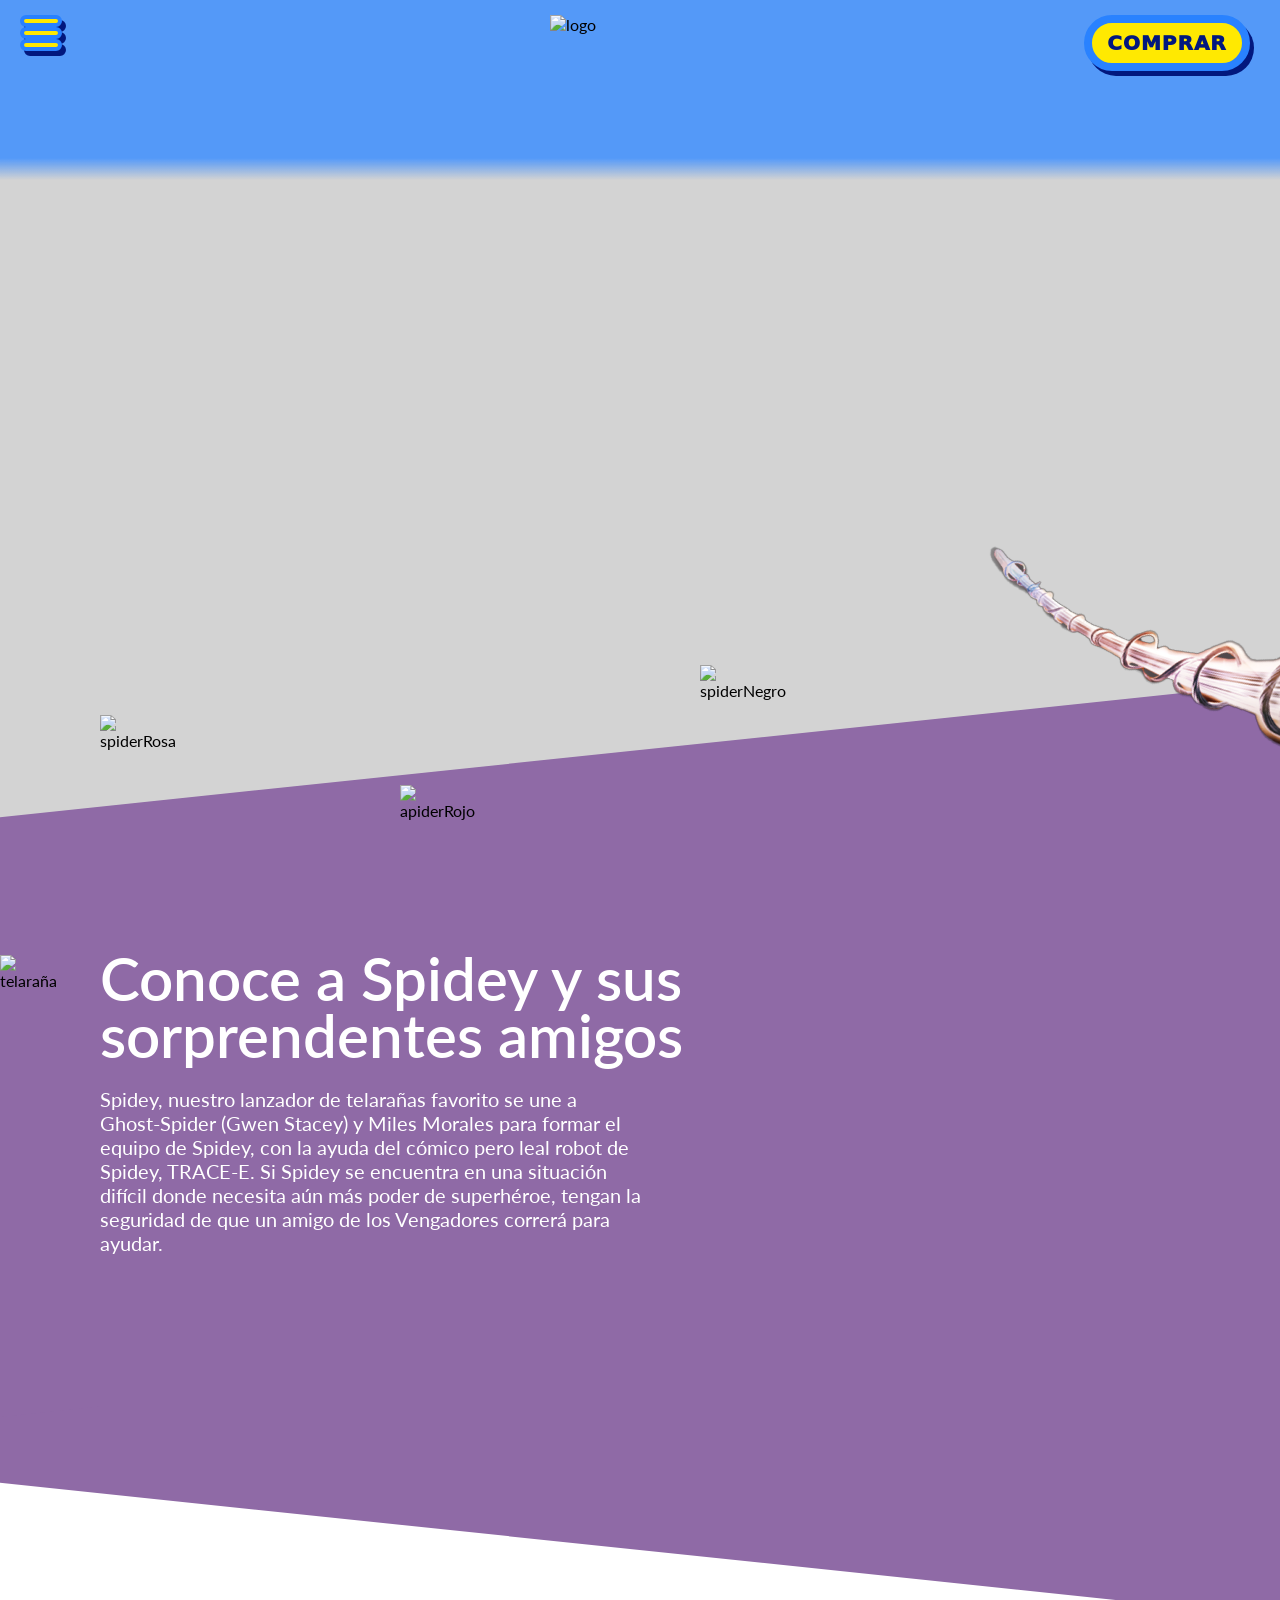
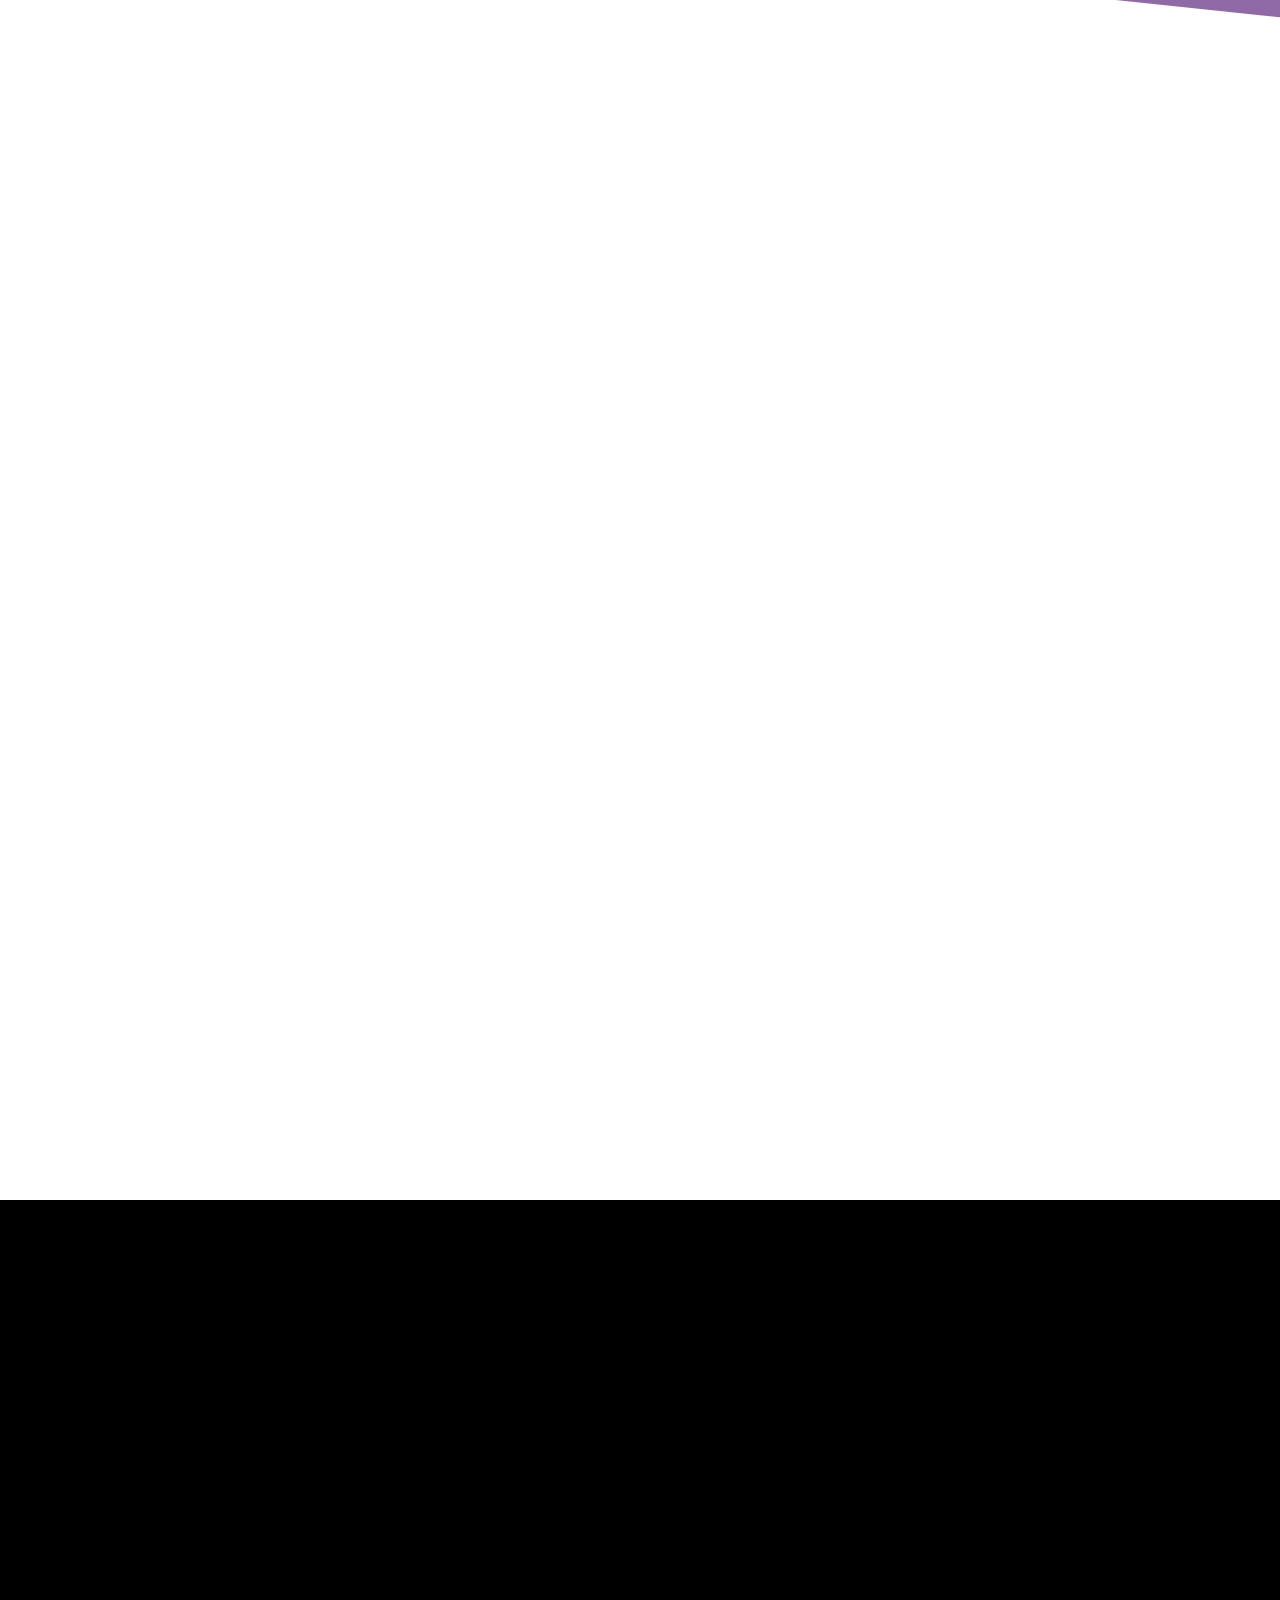
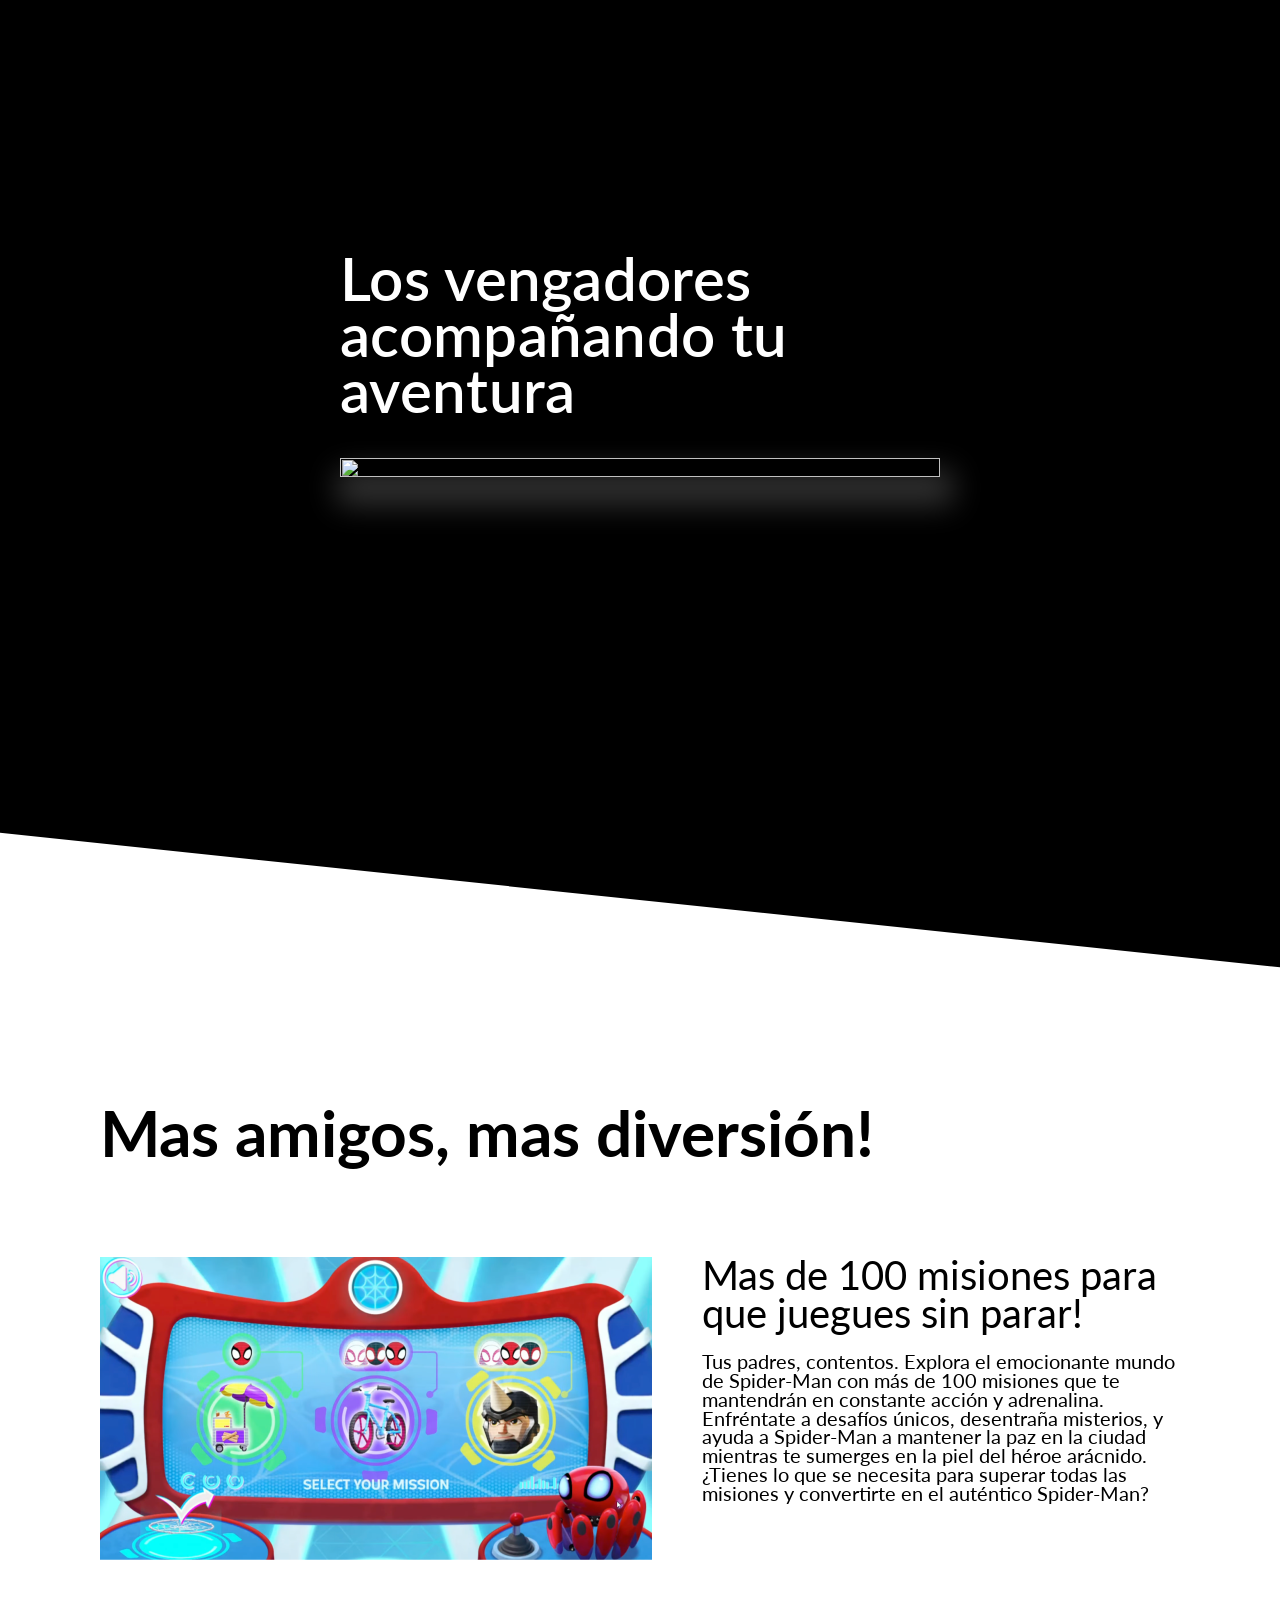
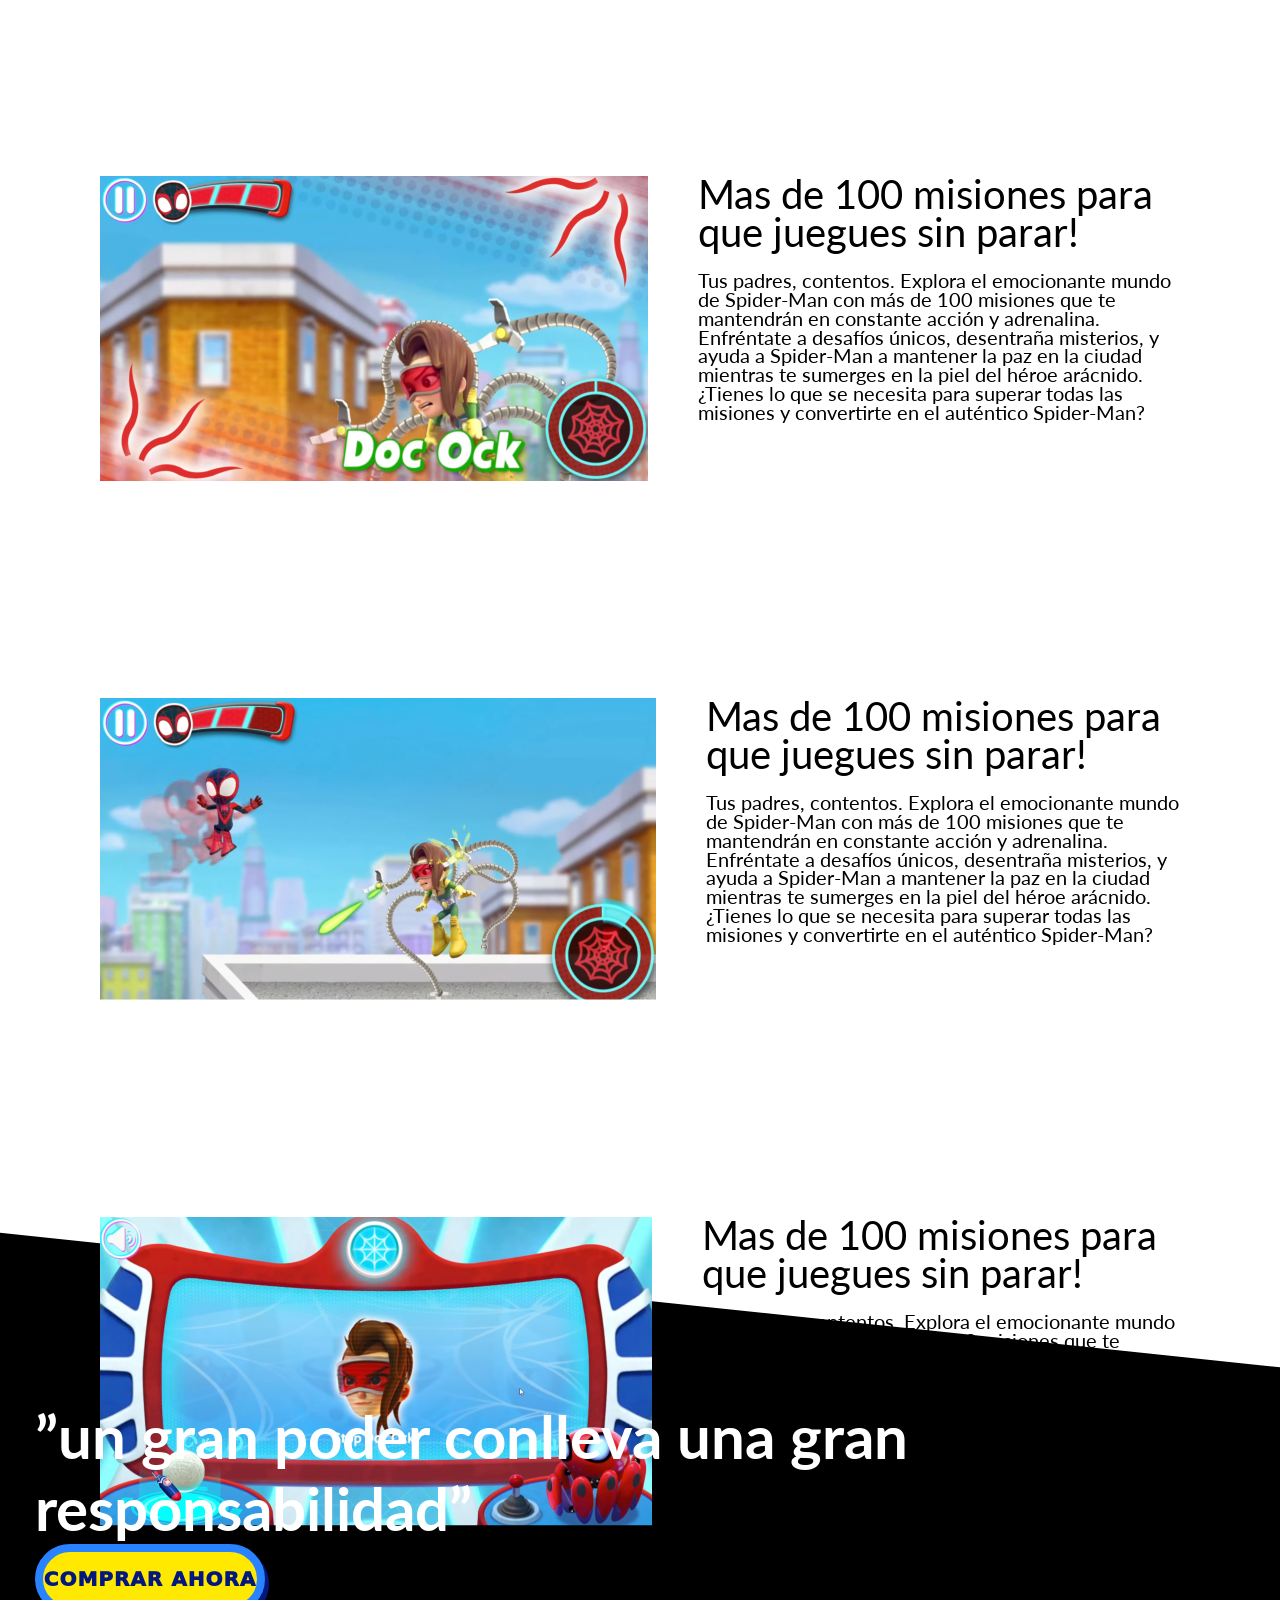
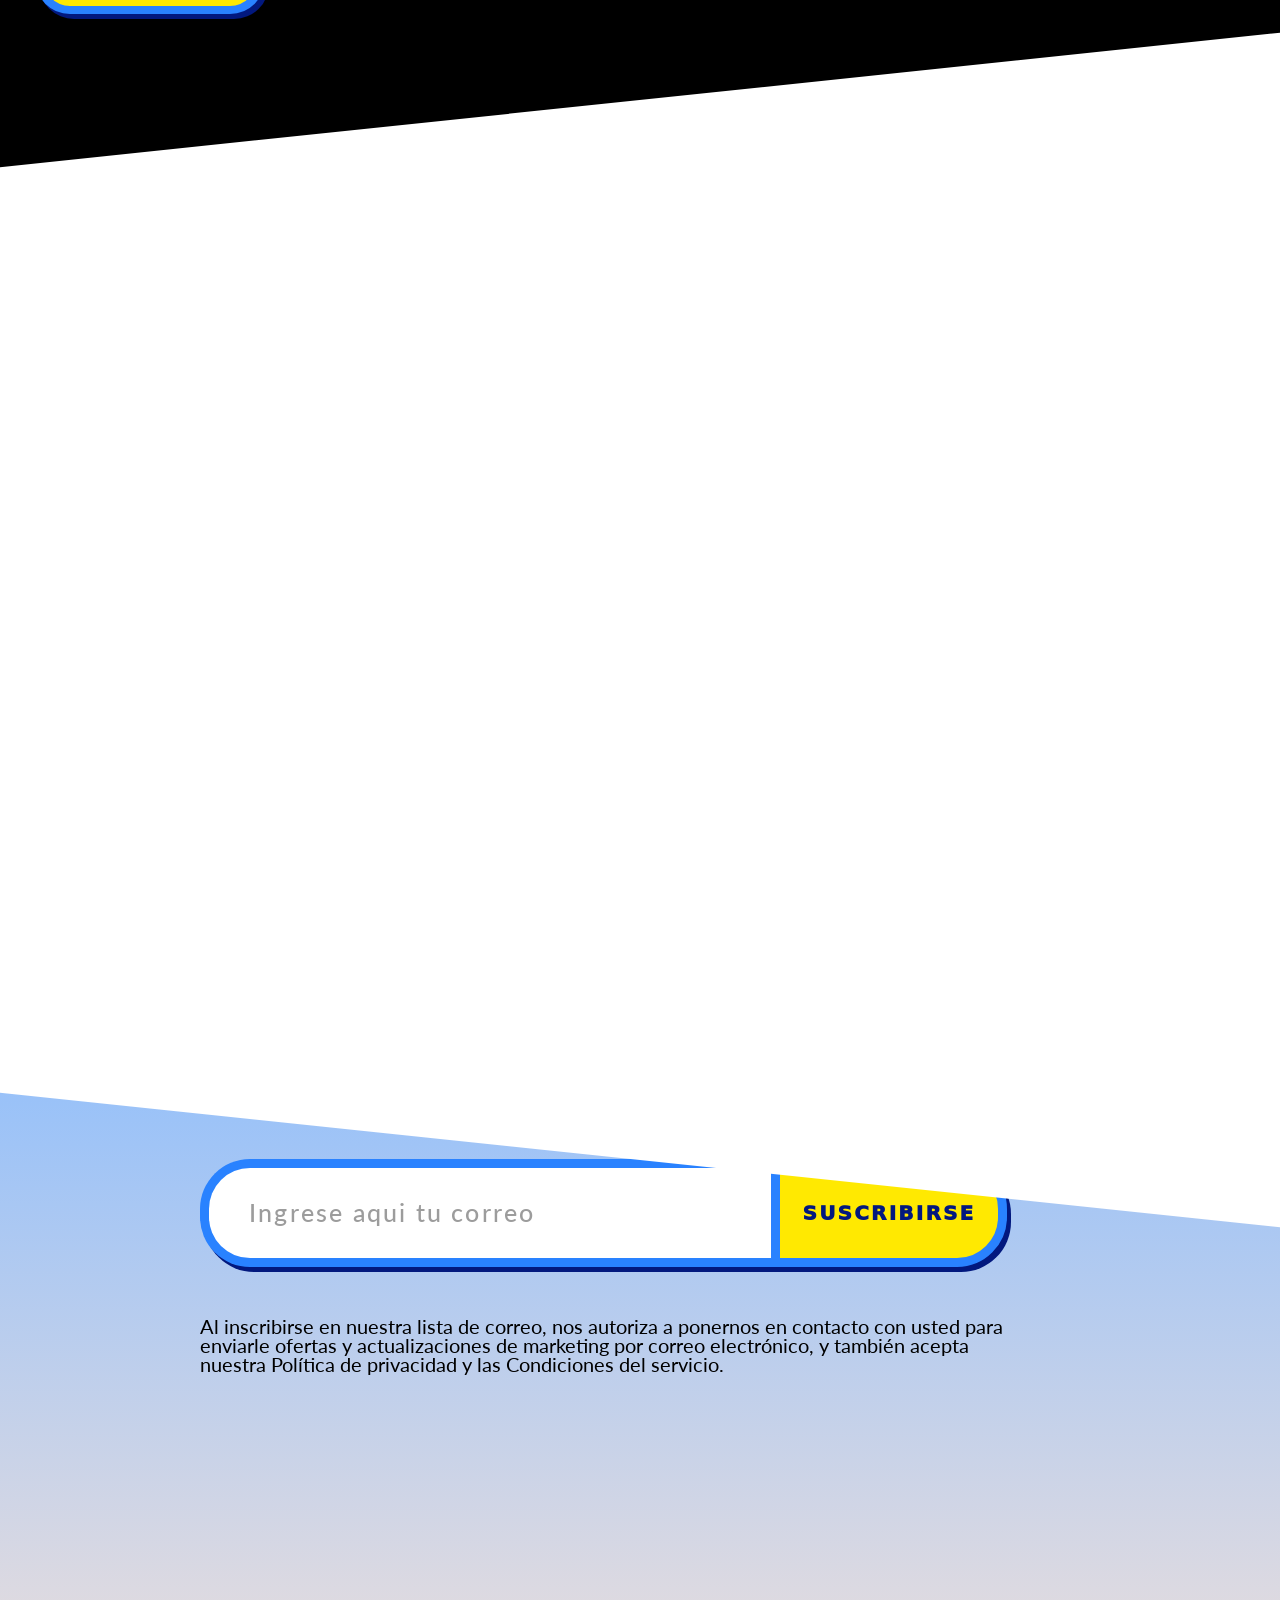
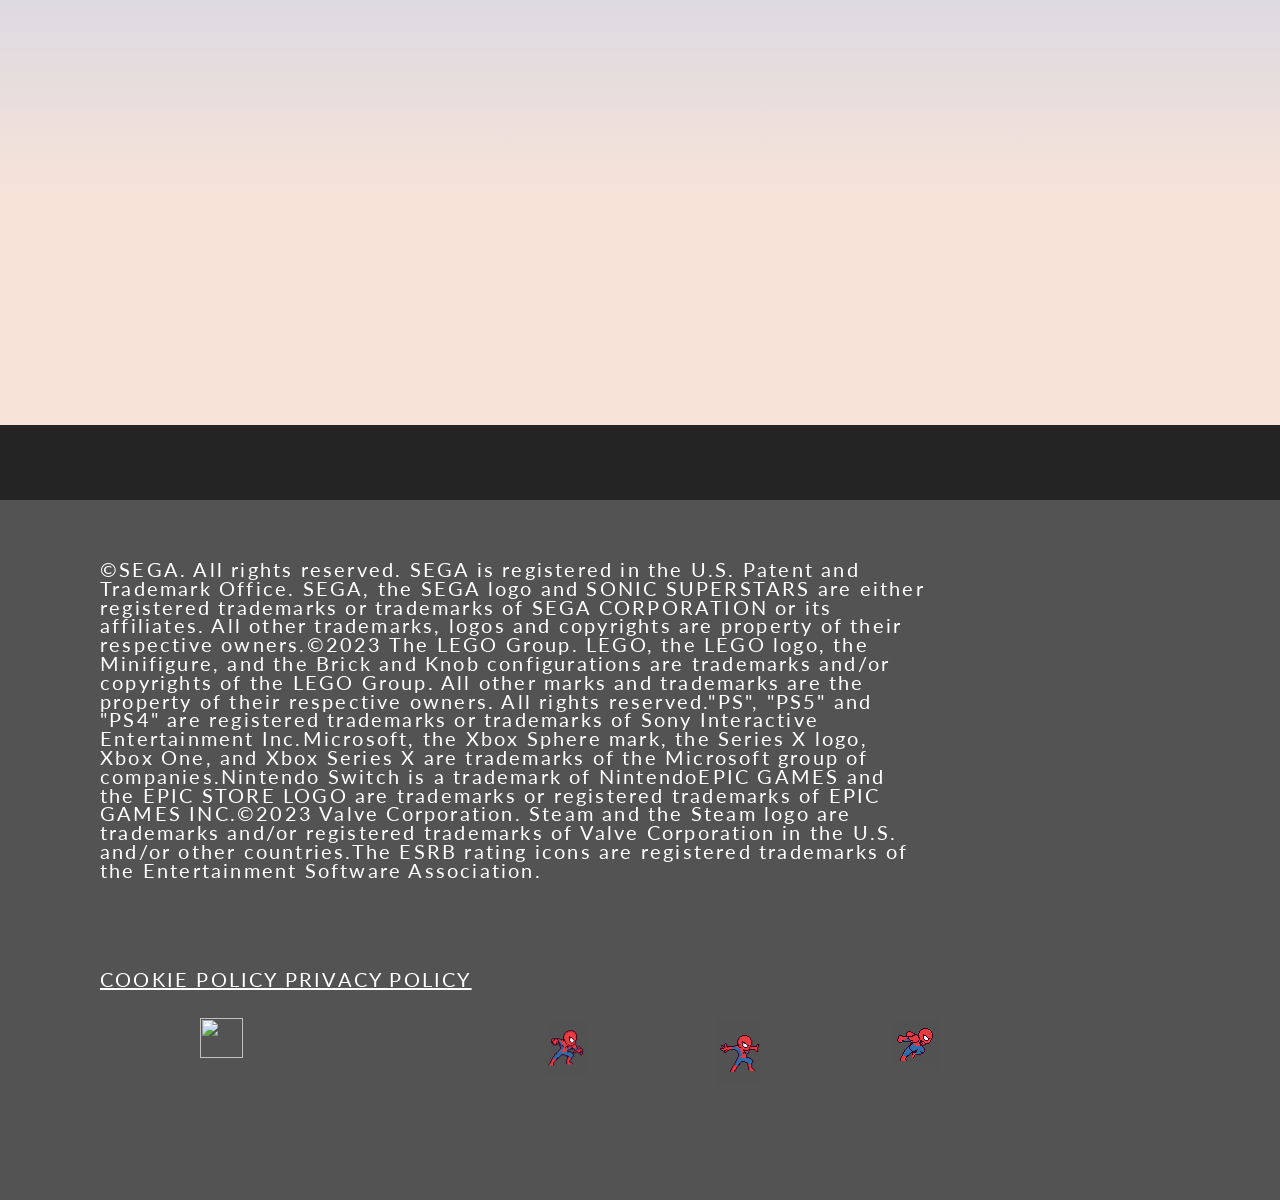
==== commit a40e4ca6: "." ====
--- a/index.html
+++ b/index.html
@@ -1,164 +1,239 @@
-  <!DOCTYPE html>
-  <html lang="en">
-    <head>
-      <meta charset="UTF-8" />
-      <meta name="viewport" content="width=device-width, initial-scale=1.0" />
-      <link rel="stylesheet" href="style.css" />
-      <link
-        rel="stylesheet"
-        href="https://fonts.googleapis.com/css?family=Lato:400,700&display=swap"
+<!DOCTYPE html>
+<html lang="en">
+  <head>
+    <meta charset="UTF-8" />
+    <meta name="viewport" content="width=device-width, initial-scale=1.0" />
+    <link rel="stylesheet" href="style.css" />
+    <link
+      rel="stylesheet"
+      href="https://fonts.googleapis.com/css?family=Lato:400,700&display=swap"
+    />
+    <title>Home</title>
+  </head>
+  <body>
+    <header id="main-header">
+      <div class="menu-Completo">
+        <div class="menu"></div>
+        <div class="menu"></div>
+        <div class="menu"></div>
+      </div>
+      <div class="logo"><img src="./img/logo.png" alt="logo" id="logo" /></div>
+      <div class="boton"><p>COMPRAR</p></div>
+    </header>
+
+    <div class="nubes">
+      <img
+        class="edificios parallax2"
+        src="./img/edificios.png"
+        alt="edificios"
       />
-      <title>Home</title>
-    </head>
-    <body>
-      <header id="main-header">
-        <div class="menu-Completo">
-          <div class="menu"></div>
-          <div class="menu"></div>
-          <div class="menu"></div>
-        </div>
-        <div class="logo"><img src="./img/logo.png" alt="logo" id="logo" /></div>
-        <div class="boton"><p>COMPRAR</p></div>
-      </header>
-
-      <div class="nubes">
-        <img class="edificios parallax2" src="./img/edificios.png" alt="edificios" >
-
-        <div class="spider1">
-          <img class="parallax1" src="./img/spiderBlanco.png" alt="spiderRosa" />
-        </div>
-        <div class="spider2">
-          <img class="parallax1" src="./img/spiderRojo.png" alt="apiderRojo" />
-        </div>
-        <div class="spider3" >
-          <img class="parallax1" src="./img/spiderNegro.png" alt="spiderNegro" />
-        </div>
-        <div class="telaraña">
-          <img class="parallax1" src="./img/telaraña.png" alt="telaraña" />
-        </div>
-        <div class="telaraña2">
-          <img class="parallax1" src="./img/telaraña2.png" alt="telaraña" />
-        </div>
-        
-      
-        <div  class="duende">
-          <img class="duendePx" src="./img/duende.png" alt="" />
-        </div>
-      
-        <img class="spidervsMalo" src="./img/spiderJugando.png" alt="" />
-        <div class="lasDos">
-          <div class="texto">
-            <h1>Conoce a Spidey y sus sorprendentes amigos</h1>
-            <p>
-              Spidey, nuestro lanzador de telarañas favorito se une a Ghost-Spider
-              (Gwen Stacey) y Miles Morales para formar el equipo de Spidey, con
-              la ayuda del cómico pero leal robot de Spidey, TRACE-E. Si Spidey se
-              encuentra en una situación difícil donde necesita aún más poder de
-              superhéroe, tengan la seguridad de que un amigo de los Vengadores
-              correrá para ayudar.
-            </p>
-          </div>
-          <div class="uno"></div>
-          <div class="dos"></div>
-        </div>
-        <div class="blanco">
-          <div class="spidersCards">
-            <img src="./img/image 13 (1).png" alt="" />
-            <p>
-              Peter Parker, un joven huérfano neoyorquino que adquiere
-              superpoderes después de ser mordido por una araña radiactiva,​ y
-              cuya ideología como héroe se ve reflejada primordialmente en la
-              expresión ”un gran poder conlleva una gran responsabilidad”.
-            </p>
-          </div>
-          <div class="spidersCards">
-            <img src="./img/image 24 (1).png" alt="" />
-            <p>
-              Tras la muerte de Peter Parker, es quien toma la identidad de
-              Spider-Man. La elección del presidente Barack Obama en enero de
-              2009, fue una fuente de inspiración para el cambio de etnicidad de
-              Spider-Man.
-            </p>
-          </div>
-          <div class="spidersCards">
-            <img src="./img/image 8 (1).png" alt="" />
-            <p>
-              El personaje es una variante de El Hombre Araña, una versión de
-              universo alternativo de Gwen Stacy. Ella reside en la "Tierra-65",
-              donde, en lugar de Peter Benjamin Parker, Gwen Stacy fue mordida por
-              la Araña Radiactiva
-            </p>
-          </div>
-        </div>
-      </div>
-      <section class="testSection">
-        <div class="div1 ">
-          <img class="parallax3  imagen" src="./img/test (3).png" alt="" />
-        </div>
-        <div class="div2">
-          <img class="parallax4 imagen" src="./img/test (1).png" alt="" />
-        </div>
-        <div class="div3">
-           <img class="parallax5 imagen" src="./img/test (4).png" alt="" />
-        </div>
-       
+
+      <div class="spider1">
+        <img class="parallax1" src="./img/spiderBlanco.png" alt="spiderRosa" />
+      </div>
+      <div class="spider2">
+        <img class="parallax1" src="./img/spiderRojo.png" alt="apiderRojo" />
+      </div>
+      <div class="spider3">
+        <img class="parallax1" src="./img/spiderNegro.png" alt="spiderNegro" />
+      </div>
+      <div class="telaraña">
+        <img class="parallax1" src="./img/telaraña.png" alt="telaraña" />
+      </div>
+      <div class="telaraña2">
+        <img class="parallax1" src="./img/telaraña2.png" alt="telaraña" />
+      </div>
+
+      <div class="duende">
+        <img class="duendePx" src="./img/duende.png" alt="" />
+      </div>
+
+      <img class="spidervsMalo" src="./img/spiderJugando.png" alt="" />
+      <div class="lasDos">
+        <div class="texto">
+          <h1>Conoce a Spidey y sus sorprendentes amigos</h1>
+          <p>
+            Spidey, nuestro lanzador de telarañas favorito se une a Ghost-Spider
+            (Gwen Stacey) y Miles Morales para formar el equipo de Spidey, con
+            la ayuda del cómico pero leal robot de Spidey, TRACE-E. Si Spidey se
+            encuentra en una situación difícil donde necesita aún más poder de
+            superhéroe, tengan la seguridad de que un amigo de los Vengadores
+            correrá para ayudar.
+          </p>
+        </div>
+        <div class="uno"></div>
+        <div class="dos"></div>
+      </div>
+      <div class="blanco">
+        <div class="spidersCards">
+          <img src="./img/image 13 (1).png" alt="" />
+          <p>
+            Peter Parker, un joven huérfano neoyorquino que adquiere
+            superpoderes después de ser mordido por una araña radiactiva,​ y
+            cuya ideología como héroe se ve reflejada primordialmente en la
+            expresión ”un gran poder conlleva una gran responsabilidad”.
+          </p>
+        </div>
+        <div class="spidersCards">
+          <img src="./img/image 24 (1).png" alt="" />
+          <p>
+            Tras la muerte de Peter Parker, es quien toma la identidad de
+            Spider-Man. La elección del presidente Barack Obama en enero de
+            2009, fue una fuente de inspiración para el cambio de etnicidad de
+            Spider-Man.
+          </p>
+        </div>
+        <div class="spidersCards">
+          <img src="./img/image 8 (1).png" alt="" />
+          <p>
+            El personaje es una variante de El Hombre Araña, una versión de
+            universo alternativo de Gwen Stacy. Ella reside en la "Tierra-65",
+            donde, en lugar de Peter Benjamin Parker, Gwen Stacy fue mordida por
+            la Araña Radiactiva
+          </p>
+        </div>
+      </div>
+    </div>
+    <section class="testSection">
+      <div class="div1">
+        <img class="parallax3 imagen" src="./img/test (3).png" alt="" />
+      </div>
+      <div class="div2">
+        <img class="parallax4 imagen" src="./img/test (1).png" alt="" />
+      </div>
+      <div class="div3">
+        <img class="parallax5 imagen" src="./img/test (4).png" alt="" />
+      </div>
+    </section>
+    <section class="vengadores">
+      <h2>Los vengadores acompañando tu aventura</h2>
+      <div class="vengadoresBG">
+        <img src="./img/image 22 5.png" alt="" />
+        <img class="hojas" src="./img/image 22 4 (2).png" alt="" />
+      </div>
+      <img class="cpl" src="./img/image 22 8 (1).png" alt="" />
+      <img class="pantera" src="./img/pantera-removebg-preview.png" alt="" />
+      <img class="hulk" src="./img/Untitled-2 2 (1).png" alt="" />
+    </section>
+
+    <div class="scrollFondo">
+      <h1 class="titulin">Mas amigos, mas diversión!</h1>
+
+      <section class="scrollSection">
+        <div class="card">
+          <div>
+            <img src="./img/scroll1.png" alt="" />
+          </div>
+          <div>
+            <h1>Mas de 100 misiones para que juegues sin parar!</h1>
+            <p>
+              Tus padres, contentos. Explora el emocionante mundo de Spider-Man
+              con más de 100 misiones que te mantendrán en constante acción y
+              adrenalina. Enfréntate a desafíos únicos, desentraña misterios, y
+              ayuda a Spider-Man a mantener la paz en la ciudad mientras te
+              sumerges en la piel del héroe arácnido. ¿Tienes lo que se necesita
+              para superar todas las misiones y convertirte en el auténtico
+              Spider-Man?
+            </p>
+          </div>
+        </div>
+        <div class="card">
+          <div>
+            <img src="./img/scroll2.png" alt="" />
+          </div>
+          <div>
+            <h1>Mas de 100 misiones para que juegues sin parar!</h1>
+            <p>
+              Tus padres, contentos. Explora el emocionante mundo de Spider-Man
+              con más de 100 misiones que te mantendrán en constante acción y
+              adrenalina. Enfréntate a desafíos únicos, desentraña misterios, y
+              ayuda a Spider-Man a mantener la paz en la ciudad mientras te
+              sumerges en la piel del héroe arácnido. ¿Tienes lo que se necesita
+              para superar todas las misiones y convertirte en el auténtico
+              Spider-Man?
+            </p>
+          </div>
+        </div>
+        <div class="card">
+          <div>
+            <img src="./img/scroll3.png" alt="" />
+          </div>
+          <div>
+            <h1>Mas de 100 misiones para que juegues sin parar!</h1>
+            <p>
+              Tus padres, contentos. Explora el emocionante mundo de Spider-Man
+              con más de 100 misiones que te mantendrán en constante acción y
+              adrenalina. Enfréntate a desafíos únicos, desentraña misterios, y
+              ayuda a Spider-Man a mantener la paz en la ciudad mientras te
+              sumerges en la piel del héroe arácnido. ¿Tienes lo que se necesita
+              para superar todas las misiones y convertirte en el auténtico
+              Spider-Man?
+            </p>
+          </div>
+        </div>
+        <div class="card">
+          <div>
+            <img src="./img/scroll4.png" alt="" />
+          </div>
+          <div>
+            <h1>Mas de 100 misiones para que juegues sin parar!</h1>
+            <p>
+              Tus padres, contentos. Explora el emocionante mundo de Spider-Man
+              con más de 100 misiones que te mantendrán en constante acción y
+              adrenalina. Enfréntate a desafíos únicos, desentraña misterios, y
+              ayuda a Spider-Man a mantener la paz en la ciudad mientras te
+              sumerges en la piel del héroe arácnido. ¿Tienes lo que se necesita
+              para superar todas las misiones y convertirte en el auténtico
+              Spider-Man?
+            </p>
+          </div>
+        </div>
       </section>
-      <section class="vengadores">
-        <h2>Los vengadores acompañando tu aventura</h2>
-        <div class="vengadoresBG">
-          <img src="./img/image 22 5.png" alt="" />
-          <img class="hojas" src="./img/image 22 4 (2).png" alt="" />
-        </div>
-        <img class="cpl" src="./img/image 22 8 (1).png" alt="" />
-        <img class="pantera" src="./img/pantera-removebg-preview.png" alt="" />
-        <img class="hulk" src="./img/Untitled-2 2 (1).png" alt="" />
-      </section>
-
-    <div class="scrollFondo"> 
-    </div>
-    <div class="scroll">
-         <h1>Mas amigos, mas diversión!</h1>
-          <div>
-            <div></div>
-            <div></div>
-          </div>
-
-    </div>
-     <div class="granPoder">
-        <h1>”un gran poder conlleva una gran responsabilidad”</h1>
-        <div class="boton"><p>COMPRAR AHORA</p></div>
-     </div>
-    
-     
-     <div class="parteFinal">
-          <div class="tresSpider">
-          
-          <div class="spImgs">
-              <img class="spRosaDos"  src="./img/spiderRosa2.png" alt="">
-              <img class="spDos"  src="./img/spider2.png" alt="">
-              <img class="spNegroDos"  src="./img/spiderNegro2.png" alt="">
-          
-          </div> 
-
-        </div>
-        <div class="subscribeSection"> 
-
-
-          <div class="teenYcorreo">
-              <h1>Lo último de SPIDEY Y SUS AMIGOS en tu buzón de correo electrónico</h1>
-              <div class="mailSection">
-                <div class="ingresarCorreo"> <p>Ingrese aqui tu correo</p></div>
-                <div class="susbBoton"><p>SUSCRIBIRSE</p></div>
-              </div>
-              <p>Al inscribirse en nuestra lista de correo, nos autoriza a ponernos en contacto con usted para enviarle ofertas y actualizaciones de marketing por correo electrónico, y también acepta nuestra Política de privacidad y las Condiciones del servicio.</p>
-              <img class="teen"  src="./img/teen.png" alt="">
-          </div>
-
-          
-          <img class="miniSpider1" src="./img/spritesheet1.png" alt="" >
-          <img class="miniSpider2" src="./img/spritesheet2.png" alt="" >
-          <img class="miniSpider3" src="./img/spritesheet3.png" alt="" >
-          <img class="edificios" src="./img/edificios.png" alt="" srcset=""> 
+    </div>
+
+    <div class="granPoder">
+      <h1>”un gran poder conlleva una gran responsabilidad”</h1>
+      <div class="boton"><p>COMPRAR AHORA</p></div>
+    </div>
+
+    <div class="parteFinal">
+      <div class="tresSpider">
+        <img
+          class="spRosaDos"
+          onmouseover="spiderHover()"
+          src="./img/spiderRosa2.png"
+          alt=""
+        />
+        <img
+          class="spDos"
+          onmouseover="spiderHover2()"
+          src="./img/spider2.png"
+          alt=""
+        />
+        <img
+          class="spNegroDos"
+          onmouseover="spiderHover3()"
+          src="./img/spiderNegro2.png"
+          alt=""
+        />
+      </div>
+      <div class="skewInverso"></div>
+      <div class="subscribeSection">
+        <div class="teenYcorreo">
+          <h1>
+            Lo último de SPIDEY Y SUS AMIGOS en tu buzón de correo electrónico
+          </h1>
+          <div class="mailSection">
+            <div class="ingresarCorreo"><p>Ingrese aqui tu correo</p></div>
+            <div class="susbBoton"><p>SUSCRIBIRSE</p></div>
+          </div>
+          <p>
+            Al inscribirse en nuestra lista de correo, nos autoriza a ponernos
+            en contacto con usted para enviarle ofertas y actualizaciones de
+            marketing por correo electrónico, y también acepta nuestra Política
+            de privacidad y las Condiciones del servicio.
+          </p>
+          <img class="teen" src="./img/teen.png" alt="" />
         </div>
 
         <img class="miniSpider1" src="./img/spritesheet1.png" alt="" />
@@ -167,25 +242,41 @@
         <img class="edificios" src="./img/edificios.png" alt="" srcset="" />
       </div>
 
-          <div class="consolas">
-            <img src="./img/consolas.png" alt="">
-          </div>
-          <footer>
-            <div>
-               <p>
-                ©SEGA. All rights reserved. SEGA is registered in the U.S. Patent and Trademark Office. SEGA, the SEGA logo and SONIC SUPERSTARS are either registered trademarks or trademarks of SEGA CORPORATION or its affiliates. All other trademarks, logos and copyrights are property of their respective owners.©2023 The LEGO Group. LEGO, the LEGO logo, the Minifigure, and the Brick and Knob configurations are trademarks and/or copyrights of the LEGO Group. All other marks and trademarks are the property of their respective owners. All rights reserved."PS", "PS5" and "PS4" are registered trademarks or trademarks of Sony Interactive Entertainment Inc.Microsoft, the Xbox Sphere mark, the Series X logo, Xbox One, and Xbox Series X are trademarks of the Microsoft group of companies.Nintendo Switch is a trademark of NintendoEPIC GAMES and the EPIC STORE LOGO are trademarks or registered trademarks of EPIC GAMES INC.©2023 Valve Corporation. Steam and the Steam logo are trademarks and/or registered trademarks of Valve Corporation in the U.S. and/or other countries.The ESRB rating icons are registered trademarks of the Entertainment Software Association.
-              </p>
-              <b href=""> COOKIE POLICY PRIVACY POLICY</b>
-
-              <img src="./img/redes.png" alt="">
-            </div>
-           
-          </footer>
-
-
-     </div>
-
-   
+      <div class="consolas">
+        <img src="./img/consolas.png" alt="" />
+      </div>
+      <footer>
+        <div>
+          <p>
+            ©SEGA. All rights reserved. SEGA is registered in the U.S. Patent
+            and Trademark Office. SEGA, the SEGA logo and SONIC SUPERSTARS are
+            either registered trademarks or trademarks of SEGA CORPORATION or
+            its affiliates. All other trademarks, logos and copyrights are
+            property of their respective owners.©2023 The LEGO Group. LEGO, the
+            LEGO logo, the Minifigure, and the Brick and Knob configurations are
+            trademarks and/or copyrights of the LEGO Group. All other marks and
+            trademarks are the property of their respective owners. All rights
+            reserved."PS", "PS5" and "PS4" are registered trademarks or
+            trademarks of Sony Interactive Entertainment Inc.Microsoft, the Xbox
+            Sphere mark, the Series X logo, Xbox One, and Xbox Series X are
+            trademarks of the Microsoft group of companies.Nintendo Switch is a
+            trademark of NintendoEPIC GAMES and the EPIC STORE LOGO are
+            trademarks or registered trademarks of EPIC GAMES INC.©2023 Valve
+            Corporation. Steam and the Steam logo are trademarks and/or
+            registered trademarks of Valve Corporation in the U.S. and/or other
+            countries.The ESRB rating icons are registered trademarks of the
+            Entertainment Software Association.
+          </p>
+          <b href=""> COOKIE POLICY PRIVACY POLICY</b>
+          <div class="redesSprite">
+            <img src="./img/redes.png" alt="" />
+            <div class="sprite"></div>
+            <div class="sprite2"></div>
+            <div class="sprite3"></div>
+          </div>
+        </div>
+      </footer>
+    </div>
 
     <script src="index.js"></script>
   </body>
--- a/style.css
+++ b/style.css
@@ -31,7 +31,7 @@
   margin-right: 30px;
   font-family: system-ui, -apple-system, BlinkMacSystemFont, "Segoe UI", Roboto,
     Oxygen, Ubuntu, Cantarell, "Open Sans", "Helvetica Neue", sans-serif;
-  font-weight: 900;
+  font-weight: 1000;
   line-height: 18.9px;
   letter-spacing: 1px;
   word-wrap: break-word;
@@ -40,22 +40,18 @@
   white-space: nowrap;
   /* Drop Shadow */
   box-shadow: 4px 5px 0px 0px #02187e;
-  -webkit-text-stroke: 1px;
-  transition: transform 0.5s ease;
 }
 
 .boton p {
   margin-left: 10px;
   margin-right: 10px;
 }
-#comprarAhora {
-  margin-top: 20px;
-}
 
 .boton:hover {
   cursor: pointer;
   border: 8px solid var(--2982-ff, #0e54b6);
-  transform: scale(1.1);
+  background: #b9aa01;
+  color: #020f47;
 }
 
 .menu-Completo {
@@ -69,6 +65,22 @@
   border: 4px solid #2981ff;
   background: #ffe901;
   filter: drop-shadow(4px 5px 0px #02187e);
+  transition: all 0.5s;
+  transform-origin: left;
+}
+
+.menu-Completo:hover div:first-child {
+  transform: rotate(32deg);
+  filter: none;
+}
+
+.menu-Completo:hover div:nth-child(2) {
+  opacity: 0;
+}
+
+.menu-Completo:hover div:last-child {
+  transform: rotate(-32deg);
+  filter: none;
 }
 
 #main-header {
@@ -372,21 +384,51 @@
 .scrollFondo {
   position: absolute;
   top: 4100px;
+  z-index: -2;
   background-color: #fff;
-  z-index: -2;
   height: 2000px;
   width: 1280px;
   transform: skew(0deg, 6deg);
-}
-
-.scroll {
-  position: absolute;
-  top: 4300px;
-
   font-weight: 600;
   font-size: xx-large;
-  left: 40px;
   line-height: 56.7px;
+}
+
+.titulin {
+  transform: skew(0deg, -6deg);
+  margin-top: 200px;
+  margin-left: 100px;
+}
+
+.scrollSection {
+  display: flex;
+  flex-direction: column;
+}
+
+.card {
+  margin-top: 100px;
+  margin: 100px;
+  transform: skew(0deg, -6deg);
+  display: flex;
+  flex-direction: row;
+  gap: 50px;
+}
+
+.card p {
+  font-family: Lato;
+  font-size: 20px;
+  font-style: normal;
+  font-weight: 400;
+  line-height: 94.5%; /* 18.9px */
+
+  margin-top: 20px;
+}
+.card h1 {
+  font-family: Lato;
+  font-size: 40px;
+  font-style: normal;
+  font-weight: 400;
+  line-height: 94.5%; /* 37.8px */
 }
 
 .granPoder {
@@ -419,27 +461,82 @@
   transform: skew(0deg, -6deg);
 }
 
-.spImgs {
-  position: absolute;
-  top: 20px;
-  align-items: center;
-  transform: skew(0deg, 6deg);
-  margin-left: 170px;
-}
-
 .spRosaDos,
 .spDos,
 .spNegroDos {
   position: relative;
+  transition-duration: 1s;
+  z-index: 40;
+  transform: skew(0deg, 6deg);
+}
+
+.spRosaDos {
+  top: 70px;
+  left: 220px;
+}
+
+.spNegroDos {
+  top: 70px;
+  left: 100px;
+}
+
+.spDos {
+  top: 100px;
+  left: 150px;
+}
+
+.fondoRosa {
+  border-top: 20px solid #c92b94;
+  border-bottom: 20px solid #c92b94;
+  position: absolute;
+  top: 0;
+  z-index: 20;
+  height: 900px;
+  width: 100%;
+  transform: skew(0deg, -6deg);
+}
+
+.fondoAzul {
+  border-top: 20px solid #2552c8;
+  border-bottom: 20px solid #2552c8;
+  position: absolute;
+  top: 0;
+  z-index: 20;
+  height: 900px;
+  width: 100%;
+  transform: skew(0deg, -6deg);
+}
+
+.fondoNegro {
+  border-top: 20px solid #304c71;
+  border-bottom: 20px solid #304c71;
+  position: absolute;
+  top: 0;
+  z-index: 20;
+  height: 900px;
+  width: 100%;
+  transform: skew(0deg, -6deg);
+}
+
+.skewInverso {
+  position: absolute;
+  top: 560px;
+  background-color: white;
+
+  height: 500px;
+  width: 100%;
+  z-index: 20;
+  transform: skew(0deg, 6deg);
 }
 
 .subscribeSection {
   position: absolute;
-  top: 550px;
+  top: 640px;
   background: linear-gradient(180deg, #8fbefc 21.2%, #f7e3d8 81.48%);
 
   width: 100%;
   height: 1300px;
+  z-index: 0;
 }
 
 .subscribeSection .edificios {
@@ -567,7 +664,7 @@
   justify-content: center;
   align-items: center;
   background-color: #242424;
-  top: 1850px;
+  top: 1925px;
 }
 
 .consolas img {
@@ -577,15 +674,15 @@
 footer {
   position: absolute;
 
-  top: 1925px;
-  background-color: #5e5e5d;
+  top: 2000px;
+  background-color: #535353;
   width: 100%;
   height: 700px;
 }
 
 footer div {
   margin-left: 100px;
-  margin-top: 70px;
+
   display: flex;
   flex-direction: column;
   gap: 30px;
@@ -611,3 +708,53 @@
   width: 20%;
   height: 40px;
 }
+
+.sprite {
+  display: inline-block;
+  background: url("img/spreet1.png") no-repeat;
+  width: 40px;
+  height: 150px;
+  background-position: 0px 0px;
+  animation: move1 1s steps(8) infinite;
+}
+
+@keyframes move1 {
+  to {
+    background-position: -350px 0;
+  }
+}
+
+.redesSprite {
+  display: flex;
+  flex-direction: row;
+}
+
+.sprite2 {
+  display: inline-block;
+  background: url("img/spreet2.png") no-repeat;
+  width: 44px;
+  height: 150px;
+  background-position: 0px 0px;
+  animation: move2 1s steps(10) infinite;
+}
+
+@keyframes move2 {
+  to {
+    background-position: -440px 0;
+  }
+}
+
+.sprite3 {
+  display: inline-block;
+  background: url("img/spreet3.png") no-repeat;
+  width: 50px;
+  height: 150px;
+  background-position: 0px 0px;
+  animation: move3 0.5s steps(6) infinite;
+}
+
+@keyframes move3 {
+  to {
+    background-position: -300px 0;
+  }
+}
